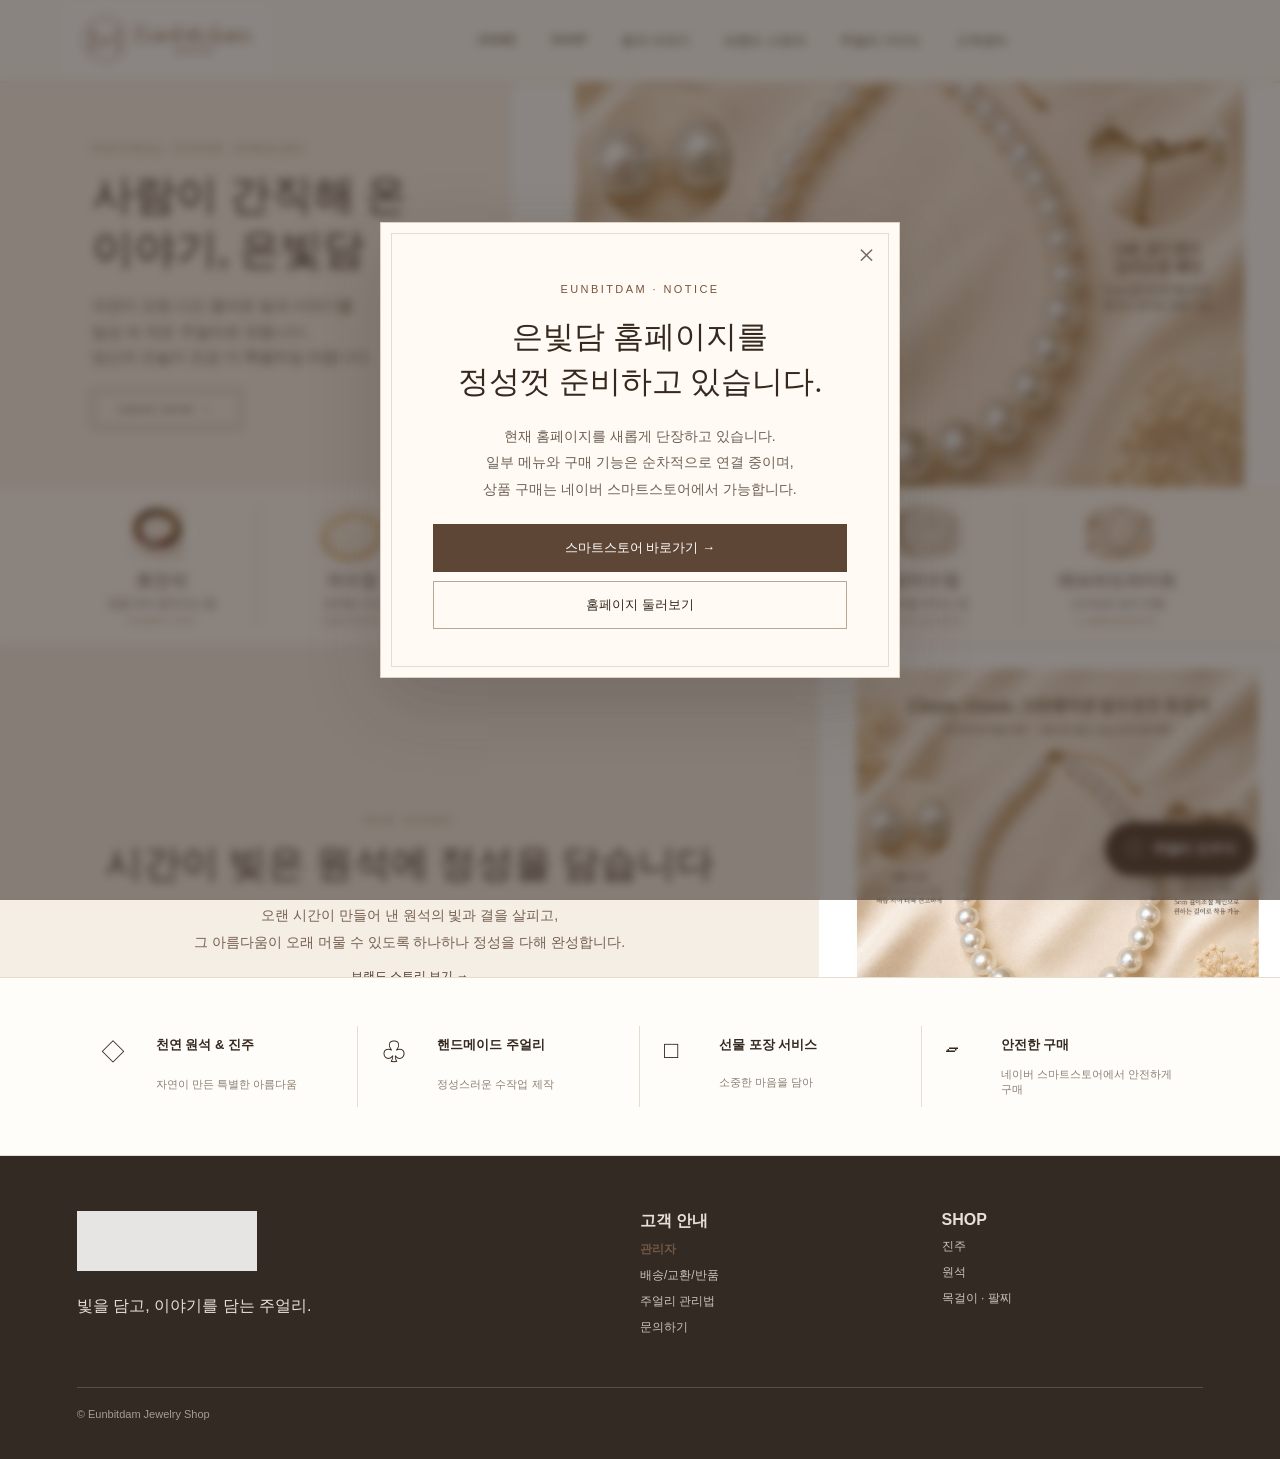
==== index.html @ e82c555e "Fix broken homepage imagery using repository assets" ====
<!doctype html><html lang="ko"><head><meta charset="utf-8"><meta name="viewport" content="width=device-width,initial-scale=1"><title>은빛담 | 천연 원석·진주·실버 핸드메이드 주얼리</title><link rel="stylesheet" href="style.css?v=20261002-6">
<meta name="description" content="은빛담은 천연 원석과 담수진주, 실버와 14K 골드필드로 목걸이와 팔찌를 만드는 핸드메이드 주얼리 브랜드입니다.">
<meta name="robots" content="index, follow, max-image-preview:large">
<link rel="canonical" href="https://eunbitdam.com/">
<meta property="og:type" content="website">
<meta property="og:site_name" content="은빛담">
<meta property="og:locale" content="ko_KR">
<meta property="og:title" content="은빛담 | 천연 원석·진주·실버 핸드메이드 주얼리">
<meta property="og:description" content="은빛담은 천연 원석과 담수진주, 실버와 14K 골드필드로 목걸이와 팔찌를 만드는 핸드메이드 주얼리 브랜드입니다.">
<meta property="og:url" content="https://eunbitdam.com/">
<meta property="og:image" content="https://eunbitdam.com/assets/product1.jpg">
<meta property="og:image:alt" content="은빛담 담수진주 목걸이">
<meta name="twitter:card" content="summary_large_image">
<meta name="twitter:title" content="은빛담 | 천연 원석·진주·실버 핸드메이드 주얼리">
<meta name="twitter:description" content="은빛담은 천연 원석과 담수진주, 실버와 14K 골드필드로 목걸이와 팔찌를 만드는 핸드메이드 주얼리 브랜드입니다.">
<meta name="twitter:image" content="https://eunbitdam.com/assets/product1.jpg">
<script type="application/ld+json">{"@context":"https://schema.org","@graph":[{"@type":"WebPage","@id":"https://eunbitdam.com/#webpage","url":"https://eunbitdam.com/","name":"은빛담 | 천연 원석·진주·실버 핸드메이드 주얼리","description":"은빛담은 천연 원석과 담수진주, 실버와 14K 골드필드로 목걸이와 팔찌를 만드는 핸드메이드 주얼리 브랜드입니다.","inLanguage":"ko-KR","isPartOf":{"@id":"https://eunbitdam.com/#website"}},{"@type":"WebSite","@id":"https://eunbitdam.com/#website","url":"https://eunbitdam.com/","name":"은빛담","alternateName":"Eunbitdam","inLanguage":"ko-KR","publisher":{"@id":"https://eunbitdam.com/#organization"}},{"@type":"Organization","@id":"https://eunbitdam.com/#organization","name":"은빛담","alternateName":"Eunbitdam","url":"https://eunbitdam.com/","logo":"https://eunbitdam.com/assets/logo.png","sameAs":["https://smartstore.naver.com/eunbitdam"]}]}</script>
<meta name="naver-site-verification" content="12e5f24136ce2d1aa89424c798c0cc0cfbd3e5d0" />
<meta name="google-site-verification" content="LAUkvyDgMaph7N55kw4lEiHy2m35ZnZjx6s4ZIrAJm4" />
</head><body><div class="siteNotice" id="siteNotice" role="dialog" aria-modal="true" aria-labelledby="noticeTitle"><div class="noticeCard"><button class="noticeClose" type="button" aria-label="닫기">×</button><small>EUNBITDAM · NOTICE</small><h2 id="noticeTitle">은빛담 홈페이지를<br>정성껏 준비하고 있습니다.</h2><p>현재 홈페이지를 새롭게 단장하고 있습니다.<br>일부 메뉴와 구매 기능은 순차적으로 연결 중이며,<br>상품 구매는 네이버 스마트스토어에서 가능합니다.</p><a class="noticeShop" href="https://smartstore.naver.com/eunbitdam" target="_blank" rel="noopener">스마트스토어 바로가기 →</a><button class="noticeEnter" type="button">홈페이지 둘러보기</button></div></div>
<header class="header"><a class="brand" href="index.html"><img src="assets/logo.png" alt="은빛담 Eunbitdam"></a><button class="menuBtn" aria-label="메뉴">☰</button><nav><a href="index.html">HOME</a><a href="shop.html">SHOP</a><a href="stones.html">원석 이야기</a><a href="story.html">브랜드 스토리</a><a href="guide.html">주얼리 가이드</a><a href="contact.html">고객센터</a></nav></header>
<main id="home">
<section class="approvedHero"><div class="approvedCopy"><small>NATURAL STONE JEWELRY</small><h1>사람이 간직해 온<br>이야기, 은빛담</h1><p>자연이 오랜 시간 품어온 빛과 이야기를<br>일상 속 작은 주얼리로 전합니다.<br>당신의 오늘이 조금 더 특별하길 바랍니다.</p><a href="shop.html">SHOP NOW →</a></div><div class="approvedHeroImage approvedCollage"><img class="heroBase" src="assets/product4.jpg" alt="은빛담 주얼리"><img class="heroStone heroStone1" src="assets/product3.jpg" alt="천연 원석 주얼리"><img class="heroStone heroStone2" src="assets/product5.jpg" alt="원석 목걸이"><img class="heroStone heroStone3" src="assets/product2.jpg" alt="핸드메이드 주얼리"></div></section>
<section class="approvedGemRow">
<a href="stones.html"><img src="assets/product3.jpg"><b>호안석</b><span>빛을 따라 움직이는 돌</span><small>TIGER'S EYE</small></a>
<a href="stones.html"><img src="assets/product2.jpg"><b>자수정</b><span>보랏빛 고요</span><small>AMETHYST</small></a>
<a href="stones.html"><img src="assets/product5.jpg"><b>가넷</b><span>오래된 붉은 불빛</span><small>GARNET</small></a>
<a href="stones.html"><img src="assets/product2.jpg"><b>아쿠아마린</b><span>맑은 바다의 숨결</span><small>AQUAMARINE</small></a>
<a href="stones.html"><img src="assets/product1.jpg"><b>장미수정</b><span>사랑을 부르는 빛</span><small>ROSE QUARTZ</small></a>
<a href="stones.html"><img src="assets/product4.jpg"><b>래브라도라이트</b><span>신비로운 빛의 흐름</span><small>LABRADORITE</small></a>
</section>
<section class="approvedStory"><div class="approvedStoryCopy"><small>OUR STORY</small><h2>시간이 빚은 원석에 정성을 담습니다</h2><p>오랜 시간이 만들어 낸 원석의 빛과 결을 살피고,<br>그 아름다움이 오래 머물 수 있도록 하나하나 정성을 다해 완성합니다.</p><a href="story.html">브랜드 스토리 보기 →</a></div><div class="approvedStoryImage"><img src="assets/product4.jpg" alt="은빛담 진주 주얼리"></div></section>
<section id="guide" class="values"><div>◇<b>천연 원석 & 진주</b><span>자연이 만든 특별한 아름다움</span></div><div>♧<b>핸드메이드 주얼리</b><span>정성스러운 수작업 제작</span></div><div>□<b>선물 포장 서비스</b><span>소중한 마음을 담아</span></div><div>▱<b>안전한 구매</b><span>네이버 스마트스토어에서 안전하게 구매</span></div></section>
</main><footer id="contact"><div><img src="assets/logo.png" alt="은빛담"><p>빛을 담고, 이야기를 담는 주얼리.</p></div><div><b>고객 안내</b><a class="adminEntry" href="login.html">관리자</a><a href="#">배송/교환/반품</a><a href="#">주얼리 관리법</a><a href="#">문의하기</a></div><div><b>SHOP</b><a href="shop.html">진주</a><a href="shop.html">원석</a><a href="shop.html">목걸이 · 팔찌</a></div><p class="copy">© Eunbitdam Jewelry Shop</p></footer><script src="script.js?v=20261002-3"></script><script src="assistant.js"></script></body></html>
---- style.css ----
:root{--ink:#35281f;--brown:#79543d;--cream:#f7f2ea;--line:#e6ddd1;--paper:#fffdfa}*{box-sizing:border-box}html{scroll-behavior:smooth}body{margin:0;color:var(--ink);background:var(--paper);font-family:"Noto Sans KR","Apple SD Gothic Neo",sans-serif}.header{height:82px;display:flex;align-items:center;padding:0 5vw;border-bottom:1px solid var(--line);position:sticky;top:0;background:rgba(255,253,250,.96);backdrop-filter:blur(10px);z-index:20}.brand img{width:205px;display:block}.header nav{margin:auto;display:flex;gap:34px}.header nav a,.tools{font-size:13px;color:#3f372f;text-decoration:none}.header nav a:hover{color:var(--brown)}.tools{white-space:nowrap}.menuBtn{display:none}.hero{min-height:620px;display:grid;grid-template-columns:42% 58%;background:linear-gradient(100deg,#f8f3eb 0%,#f6f0e8 45%,#eee4d8 100%)}.heroCopy{padding:115px 5vw}.hero small,.section small,.story small,.stones small{letter-spacing:.24em;color:var(--brown)}h1,h2{font-family:Georgia,"Noto Serif KR",serif;font-weight:400}h1{font-size:58px;line-height:1.18;margin:22px 0 24px}h2{font-size:38px;margin:10px 0 18px}.hero p,.story p,.stones p{line-height:1.9;color:#62574d}.btn{display:inline-block;margin-top:24px;padding:15px 25px;border:1px solid #8c7665;color:var(--ink);text-decoration:none;font-size:14px}.heroVisual{overflow:hidden;position:relative}.heroVisual img{width:100%;height:100%;object-fit:cover;filter:saturate(.78) sepia(.08)}.heroVisual:after{content:"";position:absolute;inset:0;background:linear-gradient(90deg,rgba(247,242,234,.35),transparent 35%)}.heroVisual span{position:absolute;right:35px;bottom:35px;font:italic 20px Georgia;color:#6e5848}.categories{display:grid;grid-template-columns:repeat(5,1fr);gap:1px;padding:42px 6vw;border-bottom:1px solid var(--line)}.categories a{text-align:center;text-decoration:none;color:var(--ink);padding:20px}.categories b{display:block;font:16px Georgia;letter-spacing:.08em}.categories span{font-size:12px;color:#82766c}.section{padding:90px 5vw}.sectionHead{display:flex;align-items:end;gap:30px;margin-bottom:34px}.sectionHead p{color:#81766b}.products{display:grid;grid-template-columns:repeat(5,1fr);gap:18px}.products article{min-width:0}.products img{width:100%;aspect-ratio:1/1.08;object-fit:cover;background:#f3ede5}.products h3{font-size:14px;font-weight:500;line-height:1.5;margin:14px 0 4px}.products p{font-size:12px;color:#81776e;min-height:36px}.products strong{font:16px Georgia}.products button{display:block;margin-top:12px;border:0;border-bottom:1px solid #806955;background:none;padding:5px 0;color:var(--brown);cursor:pointer}.story{display:grid;grid-template-columns:1.2fr 1fr;background:#f3ece3}.storyImage img{width:100%;height:520px;object-fit:cover;filter:saturate(.7)}.storyText{padding:100px 8vw}.textLink{color:var(--ink)}.stones{display:grid;grid-template-columns:28% 72%;padding:85px 6vw;background:#fbf8f3}.stoneGrid{display:grid;grid-template-columns:repeat(3,1fr);gap:18px;align-content:center}.stoneGrid span{padding:26px 20px;border-top:1px solid #bcae9f;font-family:Georgia,"Noto Serif KR",serif}.stoneGrid em{display:block;font-size:11px;color:#9b8c7f;margin-top:7px}.values{display:grid;grid-template-columns:repeat(4,1fr);padding:48px 6vw;border-top:1px solid var(--line);border-bottom:1px solid var(--line)}.values div{display:grid;grid-template-columns:45px 1fr;gap:3px 10px;padding:10px 24px;border-right:1px solid var(--line);font-size:24px}.values div:last-child{border:0}.values b{font-size:13px}.values span{grid-column:2;font-size:11px;color:#8b7e72}footer{padding:55px 6vw 28px;background:#332a24;color:#e9dfd4;display:grid;grid-template-columns:2fr 1fr 1fr;gap:40px;position:relative}footer img{width:180px;filter:brightness(0) invert(1);opacity:.88}footer div{display:flex;flex-direction:column;gap:9px}footer a{color:#cfc3b8;text-decoration:none;font-size:12px}.copy{grid-column:1/-1;border-top:1px solid #5b4d43;padding-top:20px;font-size:11px;color:#a99c91}
@media(max-width:900px){.header{height:66px;padding:0 18px}.brand img{width:150px}.header nav,.tools{display:none}.menuBtn{display:block;margin-left:auto;border:0;background:none;font-size:22px}.header.open nav{display:flex;position:absolute;top:66px;left:0;right:0;background:#fffdfa;flex-direction:column;padding:25px;gap:18px;border-bottom:1px solid var(--line)}.hero{grid-template-columns:1fr;min-height:auto}.heroCopy{padding:70px 24px 40px}.heroVisual{height:420px}h1{font-size:42px}.categories{grid-template-columns:repeat(2,1fr);padding:22px}.categories a:last-child{grid-column:1/-1}.section{padding:65px 20px}.sectionHead{display:block}.products{grid-template-columns:repeat(2,1fr)}.story{grid-template-columns:1fr}.storyImage img{height:380px}.storyText{padding:60px 24px}.stones{grid-template-columns:1fr;padding:60px 24px}.stoneGrid{grid-template-columns:repeat(2,1fr);margin-top:25px}.values{grid-template-columns:1fr 1fr;padding:28px 20px}.values div{border-right:0;border-bottom:1px solid var(--line)}footer{grid-template-columns:1fr 1fr;padding:45px 24px}footer>div:first-child{grid-column:1/-1}}
@media(max-width:520px){.heroVisual{height:330px}h1{font-size:36px}.products{gap:12px}.products h3{font-size:13px}.products strong{font-size:14px}.values{grid-template-columns:1fr}.stoneGrid{grid-template-columns:1fr 1fr}footer{grid-template-columns:1fr}}

/* Eunbitdam launch notice & storefront polish */
body.noticeOpen{overflow:hidden}.siteNotice{position:fixed;inset:0;z-index:1000;display:flex;align-items:center;justify-content:center;padding:24px;background:rgba(43,34,28,.55);backdrop-filter:blur(5px)}.siteNotice.isHidden{display:none}.noticeCard{position:relative;width:min(520px,100%);padding:56px 52px 48px;text-align:center;background:#fffaf3;border:1px solid #ded1c2;box-shadow:0 24px 70px rgba(52,39,29,.2)}.noticeCard:before{content:"";position:absolute;inset:10px;border:1px solid rgba(121,84,61,.18);pointer-events:none}.noticeCard small{letter-spacing:.22em;color:var(--brown);font-size:11px}.noticeCard h2{font-size:31px;line-height:1.45;margin:18px 0}.noticeCard p{font-size:14px;line-height:1.9;color:#6d6055}.noticeClose{position:absolute;right:18px;top:14px;border:0;background:transparent;font:30px Georgia;color:#796a5e;cursor:pointer}.noticeShop,.noticeEnter{position:relative;display:block;width:100%;margin-top:22px;padding:14px;text-decoration:none;font-size:13px;cursor:pointer}.noticeShop{background:#5e4637;color:#fff;border:1px solid #5e4637}.noticeEnter{margin-top:9px;background:transparent;color:var(--ink);border:1px solid #b9a796}.productLink{display:inline-block;margin-top:12px;border-bottom:1px solid #806955;padding:5px 0;color:var(--brown);text-decoration:none;font-size:13px}.products article{transition:transform .25s ease}.products article:hover{transform:translateY(-3px)}.btn:hover,.productLink:hover{opacity:.65}
@media(max-width:520px){.noticeCard{padding:46px 24px 34px}.noticeCard h2{font-size:25px}.noticeCard p{font-size:13px}.heroCopy{padding-top:55px}.heroVisual span{display:none}}

/* Stone stories */
.stoneStories{padding:95px 6vw;background:#f8f3ec}.stoneIntro{max-width:760px;margin:0 auto 58px;text-align:center}.stoneIntro small,.storyCards small{letter-spacing:.22em;color:var(--brown);font-size:11px}.stoneIntro h2{font-size:44px;line-height:1.35}.stoneIntro p{line-height:1.9;color:#675b50}.stoneNote{font-size:12px;color:#938579!important}.storyCards{display:grid;grid-template-columns:repeat(3,1fr);gap:20px;max-width:1320px;margin:auto}.storyCards article{background:#fffdfa;padding:18px 18px 24px;border:1px solid #e8ddd0}.storyCards h3{font-family:Georgia,"Noto Serif KR",serif;font-size:20px;font-weight:400;line-height:1.5;margin:8px 0}.storyCards p{font-size:13px;line-height:1.85;color:#6d6156;min-height:118px}.storyCards b{font-size:11px;font-weight:500;color:#876b56}.rawStone{height:190px;margin:-18px -18px 18px;position:relative;overflow:hidden;background:#d8c7b6}.rawStone:before,.rawStone:after{content:"";position:absolute;border-radius:43% 57% 52% 48%;transform:rotate(-12deg);box-shadow:inset -20px -16px 32px rgba(38,29,23,.28),inset 16px 12px 28px rgba(255,255,255,.3)}.rawStone:before{width:180px;height:125px;left:50%;top:30px;transform:translateX(-50%) rotate(-12deg)}.rawStone:after{width:88px;height:70px;left:18%;top:78px;opacity:.65}.tiger:before{background:repeating-linear-gradient(110deg,#3a2517 0 13px,#bd7c22 18px 28px,#4b2b16 34px 44px)}.amethyst:before{background:linear-gradient(135deg,#4e315d,#9a6aaa 48%,#d2b4dc)}.garnet:before{background:linear-gradient(135deg,#35191b,#782b30,#b05b55)}.kyanite:before{background:linear-gradient(105deg,#233d5e,#4d7199,#9fb3c7)}.apatite:before{background:linear-gradient(135deg,#2e8290,#76c2c6,#b5d9d3)}.tourmaline:before{background:linear-gradient(120deg,#315947 0 30%,#a76573 55%,#d19aa2)}.rutile:before{background:repeating-linear-gradient(70deg,#d8c99d 0 8px,#9f792a 9px 11px,#eee1bb 13px 24px)}.amber:before{background:radial-gradient(circle at 35% 35%,#f8c64f,#bd681c 65%,#713b19)}.carnelian:before{background:linear-gradient(135deg,#8f2f1e,#d96331,#ef9a58)}.aquamarine:before{background:linear-gradient(135deg,#b7dbe0,#6caeb9,#d9eff0)}.ruby:before{background:linear-gradient(135deg,#651827,#b32443,#dd7180)}.pearl:before{background:radial-gradient(circle at 35% 30%,#fff,#e8dfd2 48%,#c7b8a9)}@media(max-width:900px){.storyCards{grid-template-columns:repeat(2,1fr)}.stoneIntro h2{font-size:36px}}@media(max-width:520px){.stoneStories{padding:65px 20px}.storyCards{grid-template-columns:1fr}.storyCards p{min-height:auto}.stoneIntro h2{font-size:30px}.rawStone{height:175px}}

/* Standalone pages */
.pageHero{padding:92px 6vw 70px;text-align:center;background:#f5eee5;border-bottom:1px solid var(--line)}.pageHero small{letter-spacing:.24em;color:var(--brown)}.pageHero h1{font-size:50px;margin:15px 0}.pageHero p{max-width:720px;margin:auto;line-height:1.8;color:#6d6156}.subMain{padding:70px 6vw;max-width:1440px;margin:auto}.shopGrid{display:grid;grid-template-columns:repeat(4,1fr);gap:28px 18px}.shopCard{border-bottom:1px solid var(--line);padding-bottom:22px}.productPlaceholder{aspect-ratio:1/1;background:linear-gradient(145deg,#f1e8dd,#ddd0c1);display:flex;flex-direction:column;align-items:center;justify-content:center;text-align:center;padding:20px;color:#765d4b}.productPlaceholder span{font:11px Georgia;letter-spacing:.18em;margin-bottom:12px}.productPlaceholder b{font-family:Georgia,"Noto Serif KR",serif;font-weight:400;line-height:1.6}.shopCard h3{font-size:15px;margin:15px 0 5px}.shopCard p{font-size:12px;color:#81776e;min-height:34px}.shopCard strong{display:block;font:17px Georgia}.prosePage{max-width:850px;padding-top:80px;padding-bottom:100px}.prosePage h2{margin-top:35px}.prosePage p,.guideGrid p{line-height:2;color:#675b50}.guideGrid{display:grid;grid-template-columns:1fr 1fr;gap:20px}.guideGrid article{padding:35px;background:#fbf8f3;border:1px solid var(--line)}.guideGrid h2{font-size:26px}.stoneDisclaimer{max-width:900px;margin:0 auto 45px;text-align:center;font-size:12px;line-height:1.8;color:#8d8074}
@media(max-width:900px){.pageHero{padding:65px 24px 50px}.pageHero h1{font-size:38px}.subMain{padding:50px 24px}.shopGrid{grid-template-columns:repeat(2,1fr)}.guideGrid{grid-template-columns:1fr}}
@media(max-width:520px){.pageHero h1{font-size:32px}.shopGrid{gap:22px 12px}.shopCard h3{font-size:13px}}
.productPhoto{aspect-ratio:1/1;overflow:hidden;background:#f3eee7}.productPhoto img{width:100%;height:100%;object-fit:cover;display:block}.visuallyHidden{display:none}
/* Eunbitdam Admin */
.adminBody{margin:0;background:#f5f1eb;color:#302a25}.adminShell{min-height:100vh;display:grid;grid-template-columns:240px 1fr}.adminSide{background:#30271f;color:#eee5db;padding:30px 20px;display:flex;flex-direction:column;gap:7px;position:sticky;top:0;height:100vh;box-sizing:border-box}.adminLogo{display:block;background:#f8f3ec;padding:12px;margin-bottom:4px}.adminLogo img{width:100%;display:block}.adminSide>p{font-size:10px;letter-spacing:.18em;opacity:.55;margin:5px 8px 22px}.adminSide button{border:0;background:transparent;color:#d9cdbf;text-align:left;padding:13px 14px;border-radius:5px;font:14px inherit;cursor:pointer}.adminSide button:hover,.adminSide button.active{background:#554538;color:white}.adminBack{margin-top:auto;color:#cbbbac;text-decoration:none;font-size:13px;padding:12px}.adminMain{padding:55px 6vw;max-width:1150px}.adminPanel{display:none}.adminPanel.active{display:block}.adminPanel>small{letter-spacing:.2em;color:#9b765a}.adminPanel h1{font-size:36px;margin:8px 0 10px}.adminPanel>p{color:#766a60;line-height:1.7}.adminStats{display:grid;grid-template-columns:repeat(3,1fr);gap:15px;margin:35px 0}.adminStats div{background:#fff;padding:25px;border:1px solid #e3d9ce}.adminStats b,.adminStats span{display:block;font-size:12px;color:#83776d}.adminStats strong{display:block;font:36px Georgia;margin:10px 0}.adminNotice{background:#ece2d6;padding:22px 25px;line-height:1.7}.adminForm{max-width:760px;background:white;border:1px solid #e3d9ce;padding:30px;margin-top:30px}.adminForm label{display:block;font-size:13px;margin:0 0 20px}.adminForm input[type=text],.adminForm input[type=url],.adminForm select,.adminForm textarea{display:block;width:100%;box-sizing:border-box;margin-top:8px;border:1px solid #d9cec2;padding:12px;background:#fff;font:14px inherit}.adminForm input[type=file]{display:block;margin-top:10px}.formRow{display:grid;grid-template-columns:1fr 1fr;gap:15px}.checks{display:flex;gap:25px;margin:10px 0 25px}.checks label{margin:0}.imagePreview{height:230px;background:#f3eee7;border:1px dashed #cbbdad;display:flex;align-items:center;justify-content:center;color:#998a7d;margin:-8px 0 25px;overflow:hidden}.heroPreview{height:300px}.imagePreview img{width:100%;height:100%;object-fit:contain}.adminSave{border:0;background:#5b4637;color:white;padding:13px 25px;cursor:pointer}.adminHint{font-size:11px;color:#9a8b80!important}.memberMock{display:grid;grid-template-columns:1fr 2fr 1fr 1fr;background:white;border:1px solid #e3d9ce;margin-top:30px}.memberMock div{padding:15px;border-bottom:1px solid #eee5dc}.memberMock .muted{color:#a89c91}.memberMock div:nth-last-child(-n+4){border-bottom:0}@media(max-width:760px){.adminShell{grid-template-columns:1fr}.adminSide{position:relative;height:auto}.adminMain{padding:35px 20px}.adminStats{grid-template-columns:1fr}.formRow{grid-template-columns:1fr}.memberMock{grid-template-columns:1fr 1fr}}

.adminEntry{font-weight:600!important;color:#6f5746!important}.adminEntry:hover{color:#3f3026!important}

.adminAuthLoading{min-height:100vh;display:grid;place-items:center;color:#6f6257}.adminLogout{border:1px solid #7a6656!important;margin-top:auto!important;color:#eee5db!important}.adminLogout+.adminBack{margin-top:0}.loginBody{min-height:100vh;margin:0;background:#f3eee7;display:grid;place-items:center;padding:24px}.loginCard{width:min(420px,100%);background:#fff;padding:42px;border:1px solid #dfd4c8;box-shadow:0 18px 55px rgba(61,47,37,.08)}.loginCard>a:first-child{display:block;width:180px;margin:0 auto 35px}.loginCard img{width:100%}.loginCard small{display:block;text-align:center;letter-spacing:.2em;color:#9b765a}.loginCard h1{text-align:center;font:32px Georgia,serif;margin:10px 0}.loginCard>p{text-align:center;color:#7d7168;margin-bottom:30px}.loginCard label{display:block;font-size:13px;margin-bottom:18px}.loginCard input{display:block;width:100%;border:1px solid #d7cbc0;padding:13px;margin-top:7px;font:15px inherit}.loginCard button{width:100%;border:0;background:#5b4637;color:#fff;padding:14px;cursor:pointer}.loginCard button:disabled{opacity:.6}.loginMessage{min-height:20px!important;margin:14px 0 0!important;font-size:12px;color:#9a554c!important}.loginHome{display:block;text-align:center;color:#76695e;text-decoration:none;font-size:12px;margin-top:24px}

/* Admin product manager: compact list */
.productManagerHead{display:flex;align-items:center;justify-content:space-between;gap:20px;margin:8px 0 18px}.productManagerHead h2{margin:0}.adminProductList{display:grid;gap:12px;margin:0 0 34px}.adminProductItem{display:grid;grid-template-columns:110px minmax(0,1fr) auto;align-items:center;gap:18px;background:#fff;border:1px solid #dfd1c1;padding:12px}.adminProductItem>img{width:110px;height:110px;object-fit:cover;background:#f4efe8}.adminProductInfo{min-width:0;display:flex;flex-direction:column;gap:6px}.adminProductInfo b{font-size:16px;line-height:1.45}.adminProductInfo small{color:#765d49}.adminProductInfo span{font-size:13px;color:#8a7768;white-space:nowrap;overflow:hidden;text-overflow:ellipsis}.adminProductActions{display:flex;gap:8px}.adminProductActions button,.adminCancel{border:1px solid #674b37;background:#fff;color:#4b3527;padding:9px 14px;cursor:pointer}.adminProductActions .deleteProductBtn{border-color:#a78e7d;color:#795848}.formActions{display:flex;gap:10px;align-items:center}@media(max-width:760px){.adminProductItem{grid-template-columns:80px 1fr}.adminProductItem>img{width:80px;height:80px}.adminProductActions{grid-column:1/-1;justify-content:flex-end}.productManagerHead{align-items:flex-start;flex-direction:column}}


/* Stone story database cards — consistent editorial grid */
#dynamicStoneCards.storyCards{
  display:grid;
  grid-template-columns:repeat(3,minmax(0,1fr));
  gap:24px;
  align-items:start;
}
#dynamicStoneCards .stoneDbCard{
  min-width:0;
  background:#fffdfa;
  border:1px solid #dfd2c3;
  padding:14px 14px 22px;
}
#dynamicStoneCards .stoneDbImage{
  width:100%;
  aspect-ratio:4/3;
  overflow:hidden;
  background:#eee6dc;
  margin-bottom:20px;
}
#dynamicStoneCards .stoneDbImage img{
  width:100%;
  height:100%;
  display:block;
  object-fit:cover;
  object-position:center;
}
#dynamicStoneCards .stoneDbCard small{
  display:block;
  margin:0 4px 8px;
  letter-spacing:.18em;
}
#dynamicStoneCards .stoneDbCard h3{
  margin:0 4px 18px;
}
#dynamicStoneCards .stoneDbCard h4{
  margin:15px 4px 5px;
  font-size:.86rem;
}
#dynamicStoneCards .stoneDbCard p,
#dynamicStoneCards .stoneDbCard b{
  display:block;
  margin-left:4px;
  margin-right:4px;
  line-height:1.75;
  overflow-wrap:anywhere;
}
@media(max-width:900px){
  #dynamicStoneCards.storyCards{grid-template-columns:repeat(2,minmax(0,1fr));}
}
@media(max-width:620px){
  #dynamicStoneCards.storyCards{grid-template-columns:1fr;gap:18px;}
  #dynamicStoneCards .stoneDbCard{padding:10px 10px 20px;}
}


/* Stone story cards v2 — larger, consistent typography */
#dynamicStoneCards.storyCards{grid-template-columns:repeat(3,minmax(0,1fr));gap:24px;max-width:1320px}
#dynamicStoneCards .stoneDbCard{padding:0 0 26px;overflow:hidden}
#dynamicStoneCards .stoneDbImage{aspect-ratio:16/10;margin:0 0 22px}
#dynamicStoneCards .stoneDbCard small{font-family:Georgia,serif;font-size:13px;letter-spacing:.2em;margin:0 24px 8px;color:#93684d}
#dynamicStoneCards .stoneDbCard h3{font-family:Georgia,"Noto Serif KR",serif;font-size:29px;font-weight:400;line-height:1.35;margin:0 24px 22px;color:#35281f}
#dynamicStoneCards .stoneDbCard h4{font-family:"Noto Sans KR","Apple SD Gothic Neo",sans-serif;font-size:15px;font-weight:600;margin:18px 24px 7px;color:#4b382b}
#dynamicStoneCards .stoneDbCard p{font-size:15px;line-height:1.9;margin:0 24px;color:#65584d;min-height:auto}
#dynamicStoneCards .stoneDbCard b{font-size:15px;line-height:1.8;margin:18px 24px 0;color:#76553f;font-weight:500}
@media(max-width:900px){#dynamicStoneCards.storyCards{grid-template-columns:repeat(2,minmax(0,1fr))}}
@media(max-width:620px){#dynamicStoneCards.storyCards{grid-template-columns:1fr}#dynamicStoneCards .stoneDbCard h3{font-size:27px}}


/* Stone story readability v3 */
#dynamicStoneCards.storyCards{grid-template-columns:repeat(2,minmax(0,1fr));max-width:1180px;gap:32px}
#dynamicStoneCards .stoneDbCard small{font-size:14px}
#dynamicStoneCards .stoneDbCard h3{font-size:34px;letter-spacing:-.02em}
#dynamicStoneCards .stoneDbCard h4{font-size:19px;margin-top:24px}
#dynamicStoneCards .stoneDbCard p{font-family:"Noto Serif KR","Apple SD Gothic Neo",serif;font-size:18px;line-height:2}
#dynamicStoneCards .stoneDbCard b{font-family:"Noto Serif KR","Apple SD Gothic Neo",serif;font-size:17px;line-height:1.9}
@media(max-width:900px){#dynamicStoneCards.storyCards{grid-template-columns:1fr;max-width:680px}}

/* Eunbitdam jewelry concierge */
.srOnly{position:absolute;width:1px;height:1px;padding:0;margin:-1px;overflow:hidden;clip:rect(0,0,0,0);white-space:nowrap;border:0}.concierge{position:fixed;right:24px;bottom:24px;z-index:90;font-family:"Noto Sans KR","Apple SD Gothic Neo",sans-serif}.conciergeLauncher{display:flex;align-items:center;gap:9px;border:0;border-radius:999px;padding:14px 20px;background:#513b2d;color:#fff;box-shadow:0 10px 30px rgba(52,39,29,.23);cursor:pointer}.conciergeLauncher span{font-size:19px}.conciergeLauncher b{font-size:13px;letter-spacing:.02em}.conciergePanel{position:absolute;right:0;bottom:64px;width:min(390px,calc(100vw - 32px));height:min(610px,calc(100vh - 110px));background:#fffdfa;border:1px solid #d9cabc;box-shadow:0 20px 60px rgba(52,39,29,.22);overflow:hidden}.conciergePanel[hidden]{display:none}.conciergePanel>header{height:116px;padding:21px 24px;background:#4b382c;color:#fff;display:flex;justify-content:space-between}.conciergePanel header small{font:10px Georgia,serif;letter-spacing:.18em;color:#d8c3b2}.conciergePanel header h2{font:21px Georgia,"Noto Serif KR",serif;margin:6px 0 7px}.conciergePanel header p{font-size:11px;color:#d8cbbf;margin:0}.conciergePanel header i{display:inline-block;width:7px;height:7px;border-radius:50%;background:#a9c69a;margin-right:6px}.conciergeClose{align-self:flex-start;border:0;background:none;color:#fff;font:28px Georgia;line-height:1;cursor:pointer}.conciergeMessages{height:calc(100% - 276px);min-height:150px;padding:20px;overflow-y:auto;background:#faf6f0}.agentMessage,.userMessage{max-width:88%;margin:0 0 12px;padding:12px 14px;border-radius:3px;font-size:13px;line-height:1.65}.agentMessage{background:#fff;border:1px solid #e7dcd0;color:#5d5045}.agentMessage p{margin:0}.userMessage{margin-left:auto;background:#6a503e;color:#fff}.conciergeResults{display:grid;gap:8px;margin-top:11px}.conciergeResults a{display:block;padding:10px;border:1px solid #e0d2c5;background:#fffaf4;color:#4c382b;text-decoration:none}.conciergeResults span,.conciergeResults strong{display:block}.conciergeResults span{font-weight:600}.conciergeResults strong{margin-top:3px;font-size:11px;color:#906c52}.conciergeTextLink{display:inline-block;margin-top:9px;color:#76513b;font-weight:600}.conciergePrompts{height:72px;padding:10px 15px;display:flex;gap:6px;overflow-x:auto;border-top:1px solid #eadfd4;background:#fff}.conciergePrompts button{flex:0 0 auto;border:1px solid #cbb9aa;border-radius:99px;background:#fff;color:#685343;padding:7px 10px;font-size:11px;cursor:pointer}.conciergeForm{height:50px;margin:0 15px;display:grid;grid-template-columns:1fr 42px;border:1px solid #cdbdaf}.conciergeForm input{min-width:0;border:0;padding:0 12px;background:#fff;font:12px inherit;outline:none}.conciergeForm:focus-within{border-color:#765744;box-shadow:0 0 0 2px rgba(118,87,68,.1)}.conciergeForm button{border:0;background:#5b4334;color:#fff;font-size:19px;cursor:pointer}.conciergeNote{height:38px;margin:0;padding:9px 15px;text-align:center;font-size:9px;color:#9a8d82}.concierge button:focus-visible,.concierge a:focus-visible,.concierge input:focus-visible{outline:2px solid #b78d6f;outline-offset:2px}
@media(max-width:520px){.concierge{right:16px;bottom:16px}.conciergePanel{position:fixed;inset:12px;width:auto;height:auto}.conciergeLauncher{padding:13px 16px}.conciergeMessages{height:calc(100% - 276px)}}

/* Homepage refresh 2026-10-02 */
.storyRenewed{background:#f4ede4;align-items:stretch}
.storyRenewed .storyText{order:1;text-align:center;display:flex;flex-direction:column;justify-content:center;align-items:center;padding:72px 7%}
.storyRenewed .storyImage{order:2}
.storyRenewed .storyText h2{font-size:clamp(32px,3vw,52px);line-height:1.45;font-weight:400;margin:12px 0 20px}
.storyRenewed .storyText p{font-size:16px;line-height:2;color:#745f50}
.homeStoneStories .rawStone{overflow:hidden;background:#e7d8c8}
.homeStoneStories .rawStone img{width:100%;height:100%;object-fit:cover;display:block}
@media(max-width:760px){.storyRenewed .storyText,.storyRenewed .storyImage{order:initial}.storyRenewed .storyText{padding:48px 24px}.storyRenewed .storyText h2{font-size:32px}}

/* Approved homepage composition */
.homeHeroNew{min-height:500px;display:grid;grid-template-columns:42% 58%;background:linear-gradient(110deg,#f8f2e9,#efe0cc);overflow:hidden}
.homeHeroCopy{padding:64px 8vw;display:flex;flex-direction:column;justify-content:center;align-items:flex-start}
.homeHeroCopy small,.homeStoryCopy small{font:12px Georgia,serif;letter-spacing:.32em;color:#9a6b49}
.homeHeroCopy h1{font:400 clamp(42px,4.1vw,68px)/1.28 Georgia,"Noto Serif KR",serif;color:#35251c;margin:18px 0 20px}
.homeHeroCopy p{font-size:17px;line-height:1.9;color:#735f50;margin:0 0 28px}
.homeShopBtn{border:1px solid #9d806b;padding:15px 31px;letter-spacing:.22em;text-decoration:none;color:#4e392b;font:12px Georgia,serif}
.homeHeroArt{position:relative;min-height:500px;background:radial-gradient(circle at 65% 60%,#f9f2e8 0 17%,transparent 18%),linear-gradient(145deg,#ead7bf,#f7efe4);overflow:hidden}
.homeHeroArt:after{content:"";position:absolute;right:-5%;bottom:-12%;width:82%;height:42%;background:#e4d0b7;transform:skewY(-4deg);box-shadow:0 -12px 35px rgba(76,53,37,.08)}
.gem{position:absolute;z-index:2;box-shadow:inset -18px -20px 28px rgba(45,25,20,.18),inset 14px 12px 20px rgba(255,255,255,.32),0 18px 30px rgba(70,46,32,.14)}
.g-amethyst{width:230px;height:205px;left:14%;top:18%;background:linear-gradient(135deg,#7d3c98,#c998dc 48%,#5e267e);clip-path:polygon(50% 0,61% 18%,75% 7%,79% 29%,96% 25%,86% 48%,100% 65%,75% 68%,67% 100%,46% 78%,25% 100%,22% 69%,0 61%,15% 42%,8% 19%,35% 25%)}
.g-rose{width:180px;height:145px;left:48%;top:34%;border-radius:35% 45% 40% 48%;background:linear-gradient(145deg,#f5cbd0,#e7a9b2)}
.g-labra{width:150px;height:125px;left:70%;top:29%;border-radius:50%;background:linear-gradient(135deg,#233b3d,#39a7bb 42%,#3e6a9d 58%,#303330)}
.g-clear{width:135px;height:165px;left:32%;top:53%;background:linear-gradient(135deg,rgba(255,255,255,.85),rgba(213,204,191,.62));clip-path:polygon(50% 0,83% 31%,72% 100%,25% 100%,8% 37%)}
.braceletHero{position:absolute;z-index:4;right:8%;bottom:15%;font:28px/1.3 Georgia;color:#8751a0;letter-spacing:-9px;transform:rotate(-7deg);white-space:nowrap}
.homeGemStrip{display:grid;grid-template-columns:repeat(6,1fr);background:#fffaf4;border-bottom:1px solid #eadfd4;padding:25px 6vw}
.homeGemStrip a{text-align:center;text-decoration:none;color:#49362a;border-right:1px solid #e7dbcf;padding:0 12px}.homeGemStrip a:last-child{border:0}
.homeGemStrip b,.homeGemStrip span,.homeGemStrip small{display:block}.homeGemStrip b{font:19px Georgia,"Noto Serif KR",serif;margin:8px 0 4px}.homeGemStrip span{font-size:12px;color:#806e60}.homeGemStrip small{font:10px Georgia;letter-spacing:.17em;color:#a17c61;margin-top:6px}
.gemIcon{display:block;width:76px;height:54px;margin:auto;border-radius:55% 45% 52% 48%;box-shadow:inset -10px -10px 15px rgba(0,0,0,.16),inset 8px 8px 12px rgba(255,255,255,.28)}
.tigerIcon{background:repeating-linear-gradient(105deg,#8c5616 0 11px,#e3a63b 12px 20px,#3f2b1b 21px 29px)}.amethystIcon{background:linear-gradient(135deg,#724b96,#c294d0)}.garnetIcon{background:linear-gradient(135deg,#4c1018,#a72d38)}.aquaIcon{background:linear-gradient(135deg,#9de1e5,#58aebb)}.roseIcon{background:linear-gradient(135deg,#f2c8ce,#e9aeb8)}.labraIcon{background:linear-gradient(135deg,#273b36,#348c88,#496b8f,#372f32)}
.homeStoryNew{display:grid;grid-template-columns:62% 38%;min-height:360px;background:#f4ede4}.homeStoryCopy{padding:58px 6vw;display:flex;flex-direction:column;justify-content:center;align-items:center;text-align:center}
.homeStoryCopy h2{font:400 clamp(34px,3.4vw,55px)/1.4 Georgia,"Noto Serif KR",serif;color:#3b291e;margin:12px 0 18px}.homeStoryCopy p{font-size:16px;line-height:2;color:#755f4f}.homeStoryPhoto{overflow:hidden}.homeStoryPhoto img{width:100%;height:100%;object-fit:cover}
@media(max-width:800px){.homeHeroNew,.homeStoryNew{grid-template-columns:1fr}.homeHeroCopy{padding:48px 24px}.homeHeroArt{min-height:380px}.homeGemStrip{grid-template-columns:repeat(2,1fr);padding:15px}.homeGemStrip a{padding:16px 8px;border-bottom:1px solid #e7dbcf}.homeStoryPhoto{height:320px}}

/* Homepage photography correction */
.homeHeroNew,.homeGemStrip{display:none!important}
.homeHeroPhoto{display:grid;grid-template-columns:42% 58%;min-height:500px;background:#f7f0e7}
.homeHeroPhotoCopy{padding:62px 7vw;display:flex;flex-direction:column;justify-content:center;align-items:flex-start}
.homeHeroPhotoCopy small{font:12px Georgia,serif;letter-spacing:.3em;color:#996845}.homeHeroPhotoCopy h1{font:400 clamp(40px,4vw,66px)/1.3 Georgia,"Noto Serif KR",serif;color:#35251c;margin:18px 0}.homeHeroPhotoCopy p{font-size:16px;line-height:1.95;color:#745f4f}.homeHeroPhotoCopy a{margin-top:20px;border:1px solid #9b806c;padding:14px 28px;text-decoration:none;color:#493529;font:12px Georgia;letter-spacing:.2em}
.homeHeroPhotoImage{overflow:hidden}.homeHeroPhotoImage img{width:100%;height:100%;min-height:500px;object-fit:cover;display:block}
.homeGemPhotoStrip{display:grid;grid-template-columns:repeat(6,1fr);padding:22px 5vw;background:#fffaf5;border-bottom:1px solid #eadfd4}
.homeGemPhotoStrip a{text-align:center;text-decoration:none;color:#4b372b;border-right:1px solid #e7dbcf;padding:0 12px}.homeGemPhotoStrip a:last-child{border:0}.homeGemPhotoStrip img{width:86px;height:62px;object-fit:cover;border-radius:50%;display:block;margin:0 auto 9px}.homeGemPhotoStrip b,.homeGemPhotoStrip small{display:block}.homeGemPhotoStrip b{font:17px Georgia,"Noto Serif KR",serif}.homeGemPhotoStrip small{font:10px Georgia;letter-spacing:.15em;color:#9c765c;margin-top:5px}
@media(max-width:800px){.homeHeroPhoto{grid-template-columns:1fr}.homeHeroPhotoCopy{padding:45px 24px}.homeHeroPhotoImage img{min-height:330px}.homeGemPhotoStrip{grid-template-columns:repeat(2,1fr)}.homeGemPhotoStrip a{padding:15px 8px;border-bottom:1px solid #e7dbcf}}

/* Approved Eunbitdam homepage v5 */
.approvedHero{height:405px;display:grid;grid-template-columns:40% 60%;background:#f8f1e8;border-top:1px solid #eee4d9}
.approvedCopy{padding:45px 7.2vw;display:flex;flex-direction:column;justify-content:center;align-items:flex-start}
.approvedCopy small,.approvedStoryCopy small{font:11px Georgia,serif;letter-spacing:.32em;color:#9b6b49}
.approvedCopy h1{font:400 clamp(38px,3.3vw,55px)/1.28 Georgia,"Noto Serif KR",serif;color:#39281e;margin:14px 0 17px}.approvedCopy p{font-size:15px;line-height:1.72;color:#715d4e;margin:0}.approvedCopy a{margin-top:20px;padding:12px 26px;border:1px solid #9c826e;text-decoration:none;color:#4a382b;font:11px Georgia;letter-spacing:.22em}
.approvedHeroImage{overflow:hidden;background:#eadac7}.approvedHeroImage img{width:100%;height:100%;display:block;object-fit:cover;object-position:center}
.approvedGemRow{display:grid;grid-template-columns:repeat(6,1fr);padding:18px 5.2vw 20px;background:#fffaf5;border-bottom:1px solid #eadfd5}
.approvedGemRow a{text-align:center;text-decoration:none;color:#49372c;border-right:1px solid #e8ddd2;padding:0 14px}.approvedGemRow a:last-child{border:0}.approvedGemRow img{width:78px;height:56px;display:block;margin:0 auto 8px;object-fit:cover;border-radius:50%}.approvedGemRow b,.approvedGemRow span,.approvedGemRow small{display:block}.approvedGemRow b{font:17px Georgia,"Noto Serif KR",serif}.approvedGemRow span{font-size:11px;color:#79685b;margin-top:4px}.approvedGemRow small{font:9px Georgia;letter-spacing:.16em;color:#9c765b;margin-top:5px}
.approvedStory{height:330px;display:grid;grid-template-columns:64% 36%;background:#f5eee5;overflow:hidden}.approvedStoryCopy{position:relative;padding:42px 5vw;display:flex;flex-direction:column;align-items:center;justify-content:center;text-align:center}.approvedStoryCopy:before{content:"";position:absolute;left:0;bottom:0;width:130px;height:150px;background:radial-gradient(ellipse at 15% 100%,transparent 0 56%,#b6a18e 57% 58%,transparent 59%);opacity:.45}.approvedStoryCopy h2{font:400 clamp(33px,3vw,49px)/1.35 Georgia,"Noto Serif KR",serif;color:#3a291f;margin:12px 0 13px}.approvedStoryCopy p{font-size:14px;line-height:1.9;color:#765f50;margin:0}.approvedStoryCopy a{margin-top:12px;color:#4d392d;font-size:12px}.approvedStoryImage img{width:100%;height:100%;object-fit:cover;display:block}
@media(max-width:800px){.approvedHero{height:auto;grid-template-columns:1fr}.approvedCopy{padding:44px 24px}.approvedHeroImage{height:330px}.approvedGemRow{grid-template-columns:repeat(2,1fr);padding:12px}.approvedGemRow a{padding:14px 8px;border-bottom:1px solid #e8ddd2}.approvedStory{height:auto;grid-template-columns:1fr}.approvedStoryCopy{padding:48px 22px}.approvedStoryImage{height:300px}}
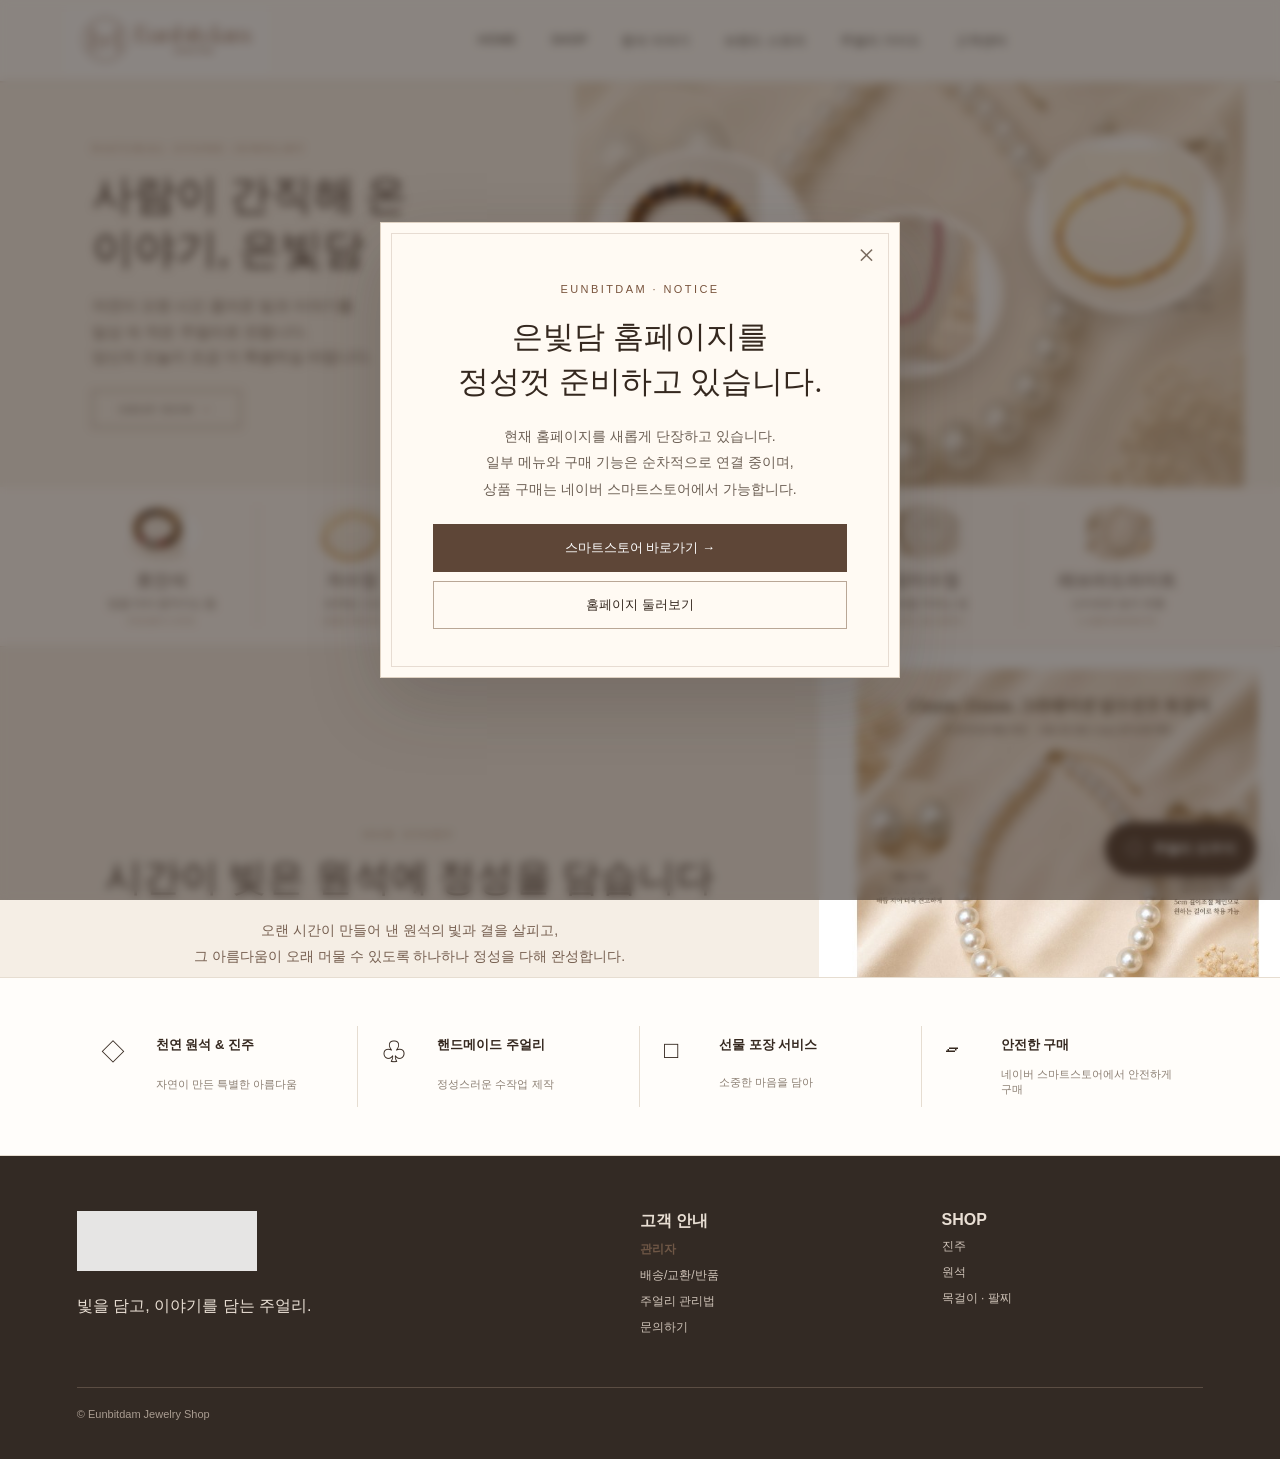
==== commit 41f104a3: "Remove brand story CTA from homepage" ====
--- a/index.html
+++ b/index.html
@@ -1,4 +1,4 @@
-<!doctype html><html lang="ko"><head><meta charset="utf-8"><meta name="viewport" content="width=device-width,initial-scale=1"><title>은빛담 | 천연 원석·진주·실버 핸드메이드 주얼리</title><link rel="stylesheet" href="style.css?v=20261002-6">
+<!doctype html><html lang="ko"><head><meta charset="utf-8"><meta name="viewport" content="width=device-width,initial-scale=1"><title>은빛담 | 천연 원석·진주·실버 핸드메이드 주얼리</title><link rel="stylesheet" href="style.css?v=20261002-7">
 <meta name="description" content="은빛담은 천연 원석과 담수진주, 실버와 14K 골드필드로 목걸이와 팔찌를 만드는 핸드메이드 주얼리 브랜드입니다.">
 <meta name="robots" content="index, follow, max-image-preview:large">
 <link rel="canonical" href="https://eunbitdam.com/">
@@ -29,6 +29,6 @@
 <a href="stones.html"><img src="assets/product1.jpg"><b>장미수정</b><span>사랑을 부르는 빛</span><small>ROSE QUARTZ</small></a>
 <a href="stones.html"><img src="assets/product4.jpg"><b>래브라도라이트</b><span>신비로운 빛의 흐름</span><small>LABRADORITE</small></a>
 </section>
-<section class="approvedStory"><div class="approvedStoryCopy"><small>OUR STORY</small><h2>시간이 빚은 원석에 정성을 담습니다</h2><p>오랜 시간이 만들어 낸 원석의 빛과 결을 살피고,<br>그 아름다움이 오래 머물 수 있도록 하나하나 정성을 다해 완성합니다.</p><a href="story.html">브랜드 스토리 보기 →</a></div><div class="approvedStoryImage"><img src="assets/product4.jpg" alt="은빛담 진주 주얼리"></div></section>
+<section class="approvedStory"><div class="approvedStoryCopy"><small>OUR STORY</small><h2>시간이 빚은 원석에 정성을 담습니다</h2><p>오랜 시간이 만들어 낸 원석의 빛과 결을 살피고,<br>그 아름다움이 오래 머물 수 있도록 하나하나 정성을 다해 완성합니다.</p></div><div class="approvedStoryImage"><img src="assets/product4.jpg" alt="은빛담 진주 주얼리"></div></section>
 <section id="guide" class="values"><div>◇<b>천연 원석 & 진주</b><span>자연이 만든 특별한 아름다움</span></div><div>♧<b>핸드메이드 주얼리</b><span>정성스러운 수작업 제작</span></div><div>□<b>선물 포장 서비스</b><span>소중한 마음을 담아</span></div><div>▱<b>안전한 구매</b><span>네이버 스마트스토어에서 안전하게 구매</span></div></section>
 </main><footer id="contact"><div><img src="assets/logo.png" alt="은빛담"><p>빛을 담고, 이야기를 담는 주얼리.</p></div><div><b>고객 안내</b><a class="adminEntry" href="login.html">관리자</a><a href="#">배송/교환/반품</a><a href="#">주얼리 관리법</a><a href="#">문의하기</a></div><div><b>SHOP</b><a href="shop.html">진주</a><a href="shop.html">원석</a><a href="shop.html">목걸이 · 팔찌</a></div><p class="copy">© Eunbitdam Jewelry Shop</p></footer><script src="script.js?v=20261002-3"></script><script src="assistant.js"></script></body></html>
--- a/style.css
+++ b/style.css
@@ -161,3 +161,6 @@
 .approvedGemRow a{text-align:center;text-decoration:none;color:#49372c;border-right:1px solid #e8ddd2;padding:0 14px}.approvedGemRow a:last-child{border:0}.approvedGemRow img{width:78px;height:56px;display:block;margin:0 auto 8px;object-fit:cover;border-radius:50%}.approvedGemRow b,.approvedGemRow span,.approvedGemRow small{display:block}.approvedGemRow b{font:17px Georgia,"Noto Serif KR",serif}.approvedGemRow span{font-size:11px;color:#79685b;margin-top:4px}.approvedGemRow small{font:9px Georgia;letter-spacing:.16em;color:#9c765b;margin-top:5px}
 .approvedStory{height:330px;display:grid;grid-template-columns:64% 36%;background:#f5eee5;overflow:hidden}.approvedStoryCopy{position:relative;padding:42px 5vw;display:flex;flex-direction:column;align-items:center;justify-content:center;text-align:center}.approvedStoryCopy:before{content:"";position:absolute;left:0;bottom:0;width:130px;height:150px;background:radial-gradient(ellipse at 15% 100%,transparent 0 56%,#b6a18e 57% 58%,transparent 59%);opacity:.45}.approvedStoryCopy h2{font:400 clamp(33px,3vw,49px)/1.35 Georgia,"Noto Serif KR",serif;color:#3a291f;margin:12px 0 13px}.approvedStoryCopy p{font-size:14px;line-height:1.9;color:#765f50;margin:0}.approvedStoryCopy a{margin-top:12px;color:#4d392d;font-size:12px}.approvedStoryImage img{width:100%;height:100%;object-fit:cover;display:block}
 @media(max-width:800px){.approvedHero{height:auto;grid-template-columns:1fr}.approvedCopy{padding:44px 24px}.approvedHeroImage{height:330px}.approvedGemRow{grid-template-columns:repeat(2,1fr);padding:12px}.approvedGemRow a{padding:14px 8px;border-bottom:1px solid #e8ddd2}.approvedStory{height:auto;grid-template-columns:1fr}.approvedStoryCopy{padding:48px 22px}.approvedStoryImage{height:300px}}
+
+/* v6: reliable photo collage, no external/broken image dependencies */
+.approvedCollage{position:relative;background:#ead9c4;isolation:isolate}.approvedCollage .heroBase{position:absolute;inset:0;width:100%;height:100%;object-fit:cover;filter:sepia(.08) saturate(.85);opacity:.78}.approvedCollage:after{content:"";position:absolute;inset:0;background:linear-gradient(90deg,rgba(247,238,226,.65),rgba(247,238,226,.08) 42%,rgba(239,220,196,.12));z-index:1}.approvedCollage .heroStone{position:absolute!important;z-index:2!important;width:29%!important;height:48%!important;min-height:0!important;object-fit:cover!important;border-radius:50%!important;border:8px solid rgba(255,250,244,.88);box-shadow:0 16px 30px rgba(67,44,28,.18)}.approvedCollage .heroStone1{left:10%;top:16%}.approvedCollage .heroStone2{left:39%;top:31%;width:25%!important;height:42%!important}.approvedCollage .heroStone3{right:7%;top:12%;width:26%!important;height:45%!important}.approvedGemRow img{background:#efe3d4}
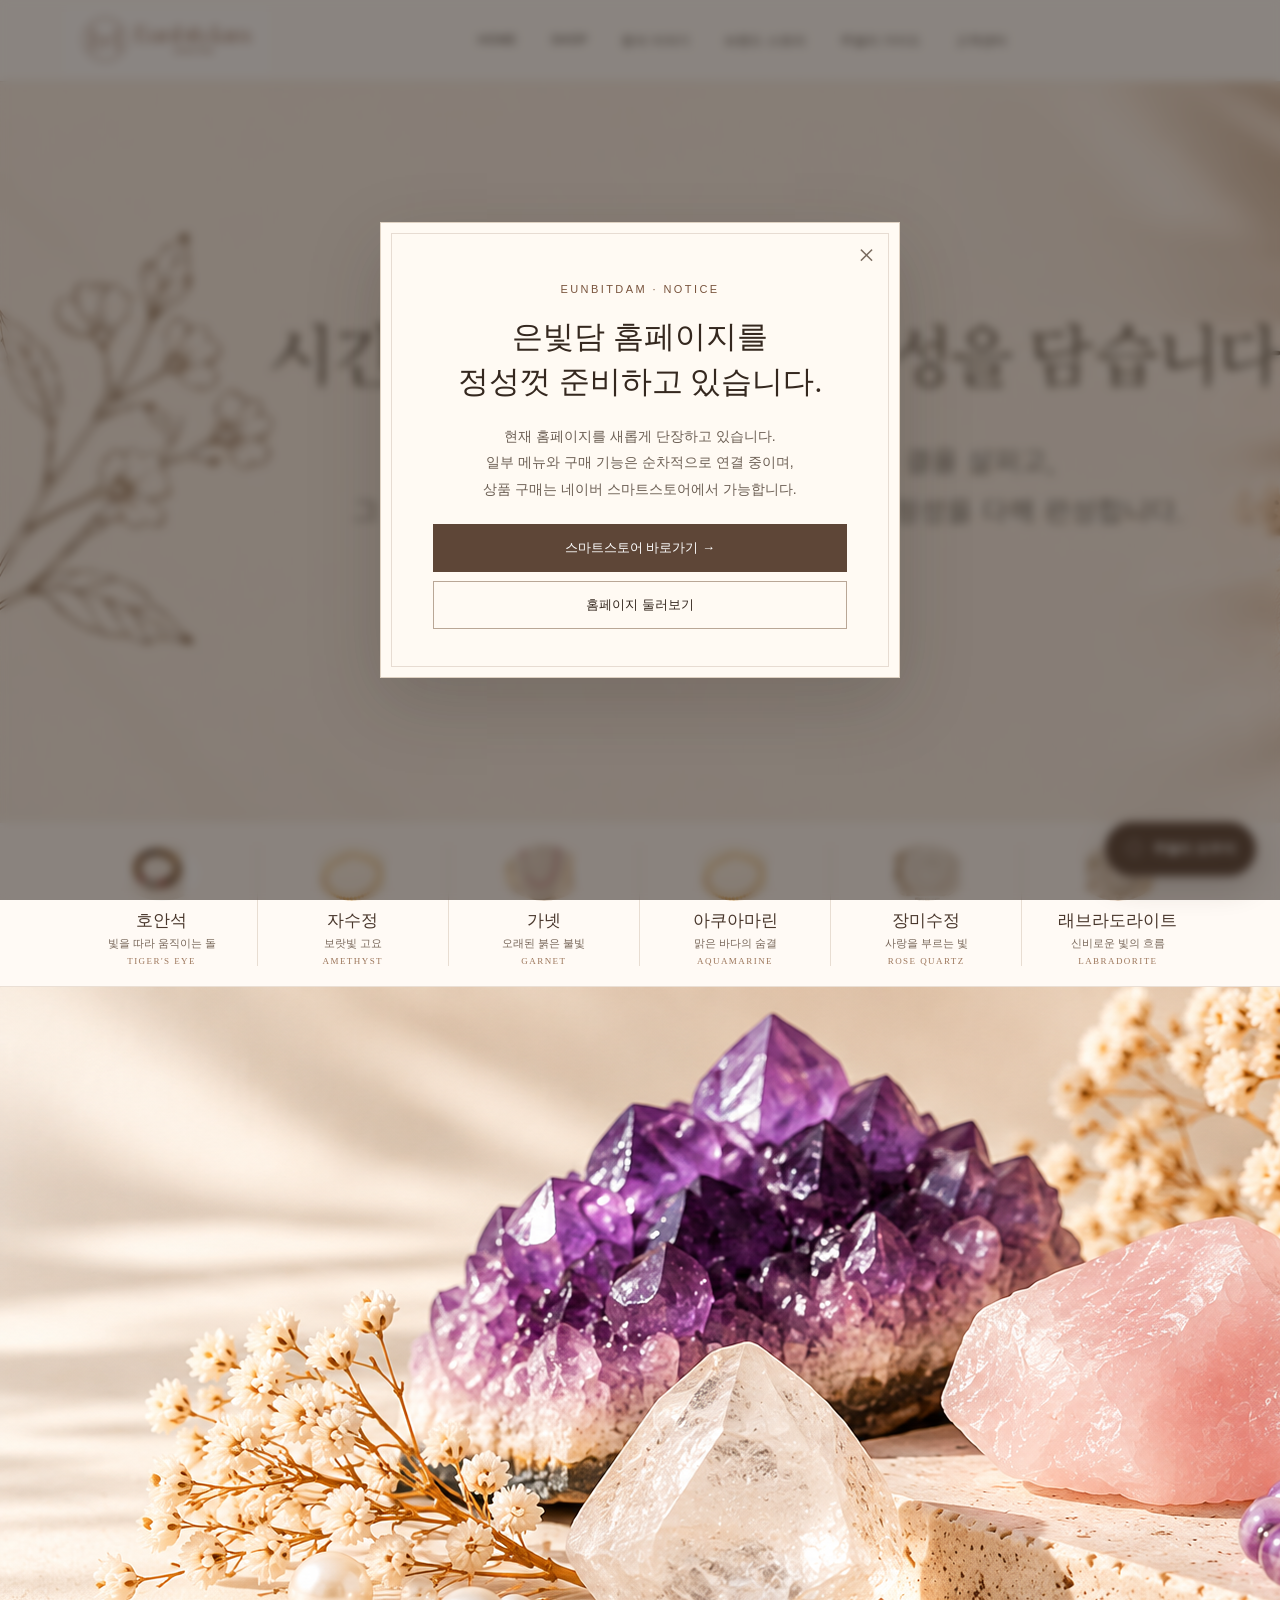
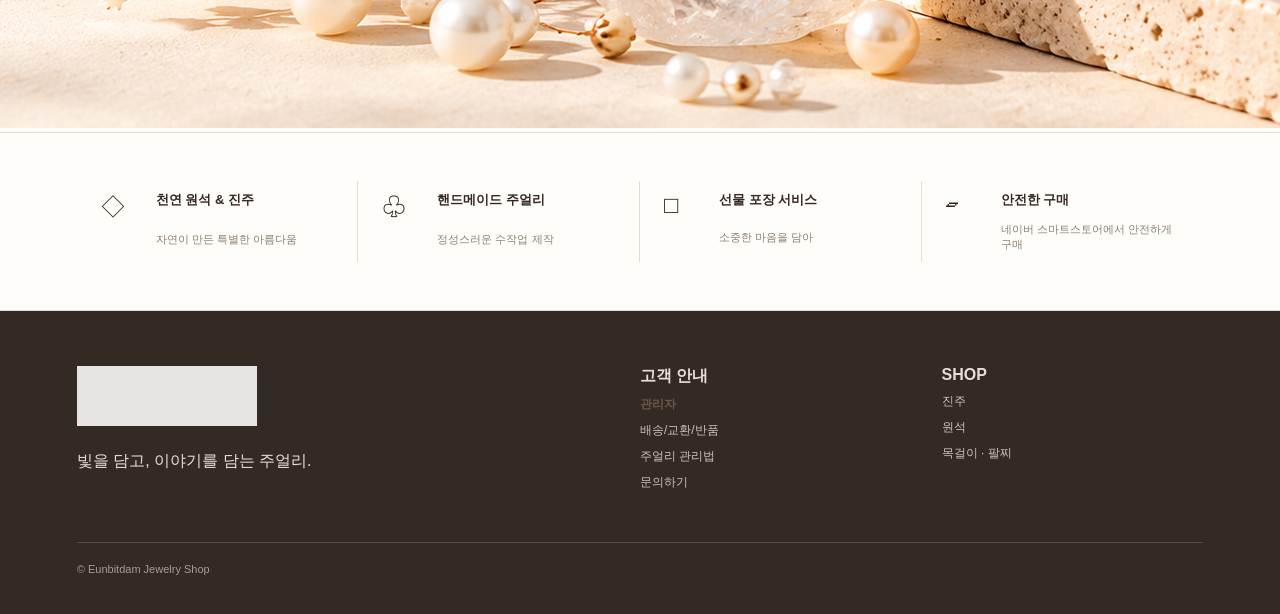
==== commit ef5048e4: "Apply uploaded approved homepage banners" ====
--- a/index.html
+++ b/index.html
@@ -1,4 +1,4 @@
-<!doctype html><html lang="ko"><head><meta charset="utf-8"><meta name="viewport" content="width=device-width,initial-scale=1"><title>은빛담 | 천연 원석·진주·실버 핸드메이드 주얼리</title><link rel="stylesheet" href="style.css?v=20261002-7">
+<!doctype html><html lang="ko"><head><meta charset="utf-8"><meta name="viewport" content="width=device-width,initial-scale=1"><title>은빛담 | 천연 원석·진주·실버 핸드메이드 주얼리</title><link rel="stylesheet" href="style.css?v=20261002-8">
 <meta name="description" content="은빛담은 천연 원석과 담수진주, 실버와 14K 골드필드로 목걸이와 팔찌를 만드는 핸드메이드 주얼리 브랜드입니다.">
 <meta name="robots" content="index, follow, max-image-preview:large">
 <link rel="canonical" href="https://eunbitdam.com/">
@@ -20,7 +20,7 @@
 </head><body><div class="siteNotice" id="siteNotice" role="dialog" aria-modal="true" aria-labelledby="noticeTitle"><div class="noticeCard"><button class="noticeClose" type="button" aria-label="닫기">×</button><small>EUNBITDAM · NOTICE</small><h2 id="noticeTitle">은빛담 홈페이지를<br>정성껏 준비하고 있습니다.</h2><p>현재 홈페이지를 새롭게 단장하고 있습니다.<br>일부 메뉴와 구매 기능은 순차적으로 연결 중이며,<br>상품 구매는 네이버 스마트스토어에서 가능합니다.</p><a class="noticeShop" href="https://smartstore.naver.com/eunbitdam" target="_blank" rel="noopener">스마트스토어 바로가기 →</a><button class="noticeEnter" type="button">홈페이지 둘러보기</button></div></div>
 <header class="header"><a class="brand" href="index.html"><img src="assets/logo.png" alt="은빛담 Eunbitdam"></a><button class="menuBtn" aria-label="메뉴">☰</button><nav><a href="index.html">HOME</a><a href="shop.html">SHOP</a><a href="stones.html">원석 이야기</a><a href="story.html">브랜드 스토리</a><a href="guide.html">주얼리 가이드</a><a href="contact.html">고객센터</a></nav></header>
 <main id="home">
-<section class="approvedHero"><div class="approvedCopy"><small>NATURAL STONE JEWELRY</small><h1>사람이 간직해 온<br>이야기, 은빛담</h1><p>자연이 오랜 시간 품어온 빛과 이야기를<br>일상 속 작은 주얼리로 전합니다.<br>당신의 오늘이 조금 더 특별하길 바랍니다.</p><a href="shop.html">SHOP NOW →</a></div><div class="approvedHeroImage approvedCollage"><img class="heroBase" src="assets/product4.jpg" alt="은빛담 주얼리"><img class="heroStone heroStone1" src="assets/product3.jpg" alt="천연 원석 주얼리"><img class="heroStone heroStone2" src="assets/product5.jpg" alt="원석 목걸이"><img class="heroStone heroStone3" src="assets/product2.jpg" alt="핸드메이드 주얼리"></div></section>
+<section class="approvedHeroBanner"><img src="assets/ChatGPT%20%EC%9D%B4%EB%AF%B8%EC%A7%80%202026%EB%85%84%2010%EC%9B%94%202%EC%9D%BC%20%EC%98%A4%ED%9B%84%2012_59_11.png" alt="사람이 간직해 온 이야기, 은빛담"></section>
 <section class="approvedGemRow">
 <a href="stones.html"><img src="assets/product3.jpg"><b>호안석</b><span>빛을 따라 움직이는 돌</span><small>TIGER'S EYE</small></a>
 <a href="stones.html"><img src="assets/product2.jpg"><b>자수정</b><span>보랏빛 고요</span><small>AMETHYST</small></a>
@@ -29,6 +29,6 @@
 <a href="stones.html"><img src="assets/product1.jpg"><b>장미수정</b><span>사랑을 부르는 빛</span><small>ROSE QUARTZ</small></a>
 <a href="stones.html"><img src="assets/product4.jpg"><b>래브라도라이트</b><span>신비로운 빛의 흐름</span><small>LABRADORITE</small></a>
 </section>
-<section class="approvedStory"><div class="approvedStoryCopy"><small>OUR STORY</small><h2>시간이 빚은 원석에 정성을 담습니다</h2><p>오랜 시간이 만들어 낸 원석의 빛과 결을 살피고,<br>그 아름다움이 오래 머물 수 있도록 하나하나 정성을 다해 완성합니다.</p></div><div class="approvedStoryImage"><img src="assets/product4.jpg" alt="은빛담 진주 주얼리"></div></section>
+<section class="approvedStoryBanner"><img src="assets/ChatGPT%20%EC%9D%B4%EB%AF%B8%EC%A7%80%202026%EB%85%84%2010%EC%9B%94%202%EC%9D%BC%20%EC%98%A4%ED%9B%84%2012_59_28.png" alt="시간이 빚은 원석에 정성을 담습니다"></section>
 <section id="guide" class="values"><div>◇<b>천연 원석 & 진주</b><span>자연이 만든 특별한 아름다움</span></div><div>♧<b>핸드메이드 주얼리</b><span>정성스러운 수작업 제작</span></div><div>□<b>선물 포장 서비스</b><span>소중한 마음을 담아</span></div><div>▱<b>안전한 구매</b><span>네이버 스마트스토어에서 안전하게 구매</span></div></section>
 </main><footer id="contact"><div><img src="assets/logo.png" alt="은빛담"><p>빛을 담고, 이야기를 담는 주얼리.</p></div><div><b>고객 안내</b><a class="adminEntry" href="login.html">관리자</a><a href="#">배송/교환/반품</a><a href="#">주얼리 관리법</a><a href="#">문의하기</a></div><div><b>SHOP</b><a href="shop.html">진주</a><a href="shop.html">원석</a><a href="shop.html">목걸이 · 팔찌</a></div><p class="copy">© Eunbitdam Jewelry Shop</p></footer><script src="script.js?v=20261002-3"></script><script src="assistant.js"></script></body></html>
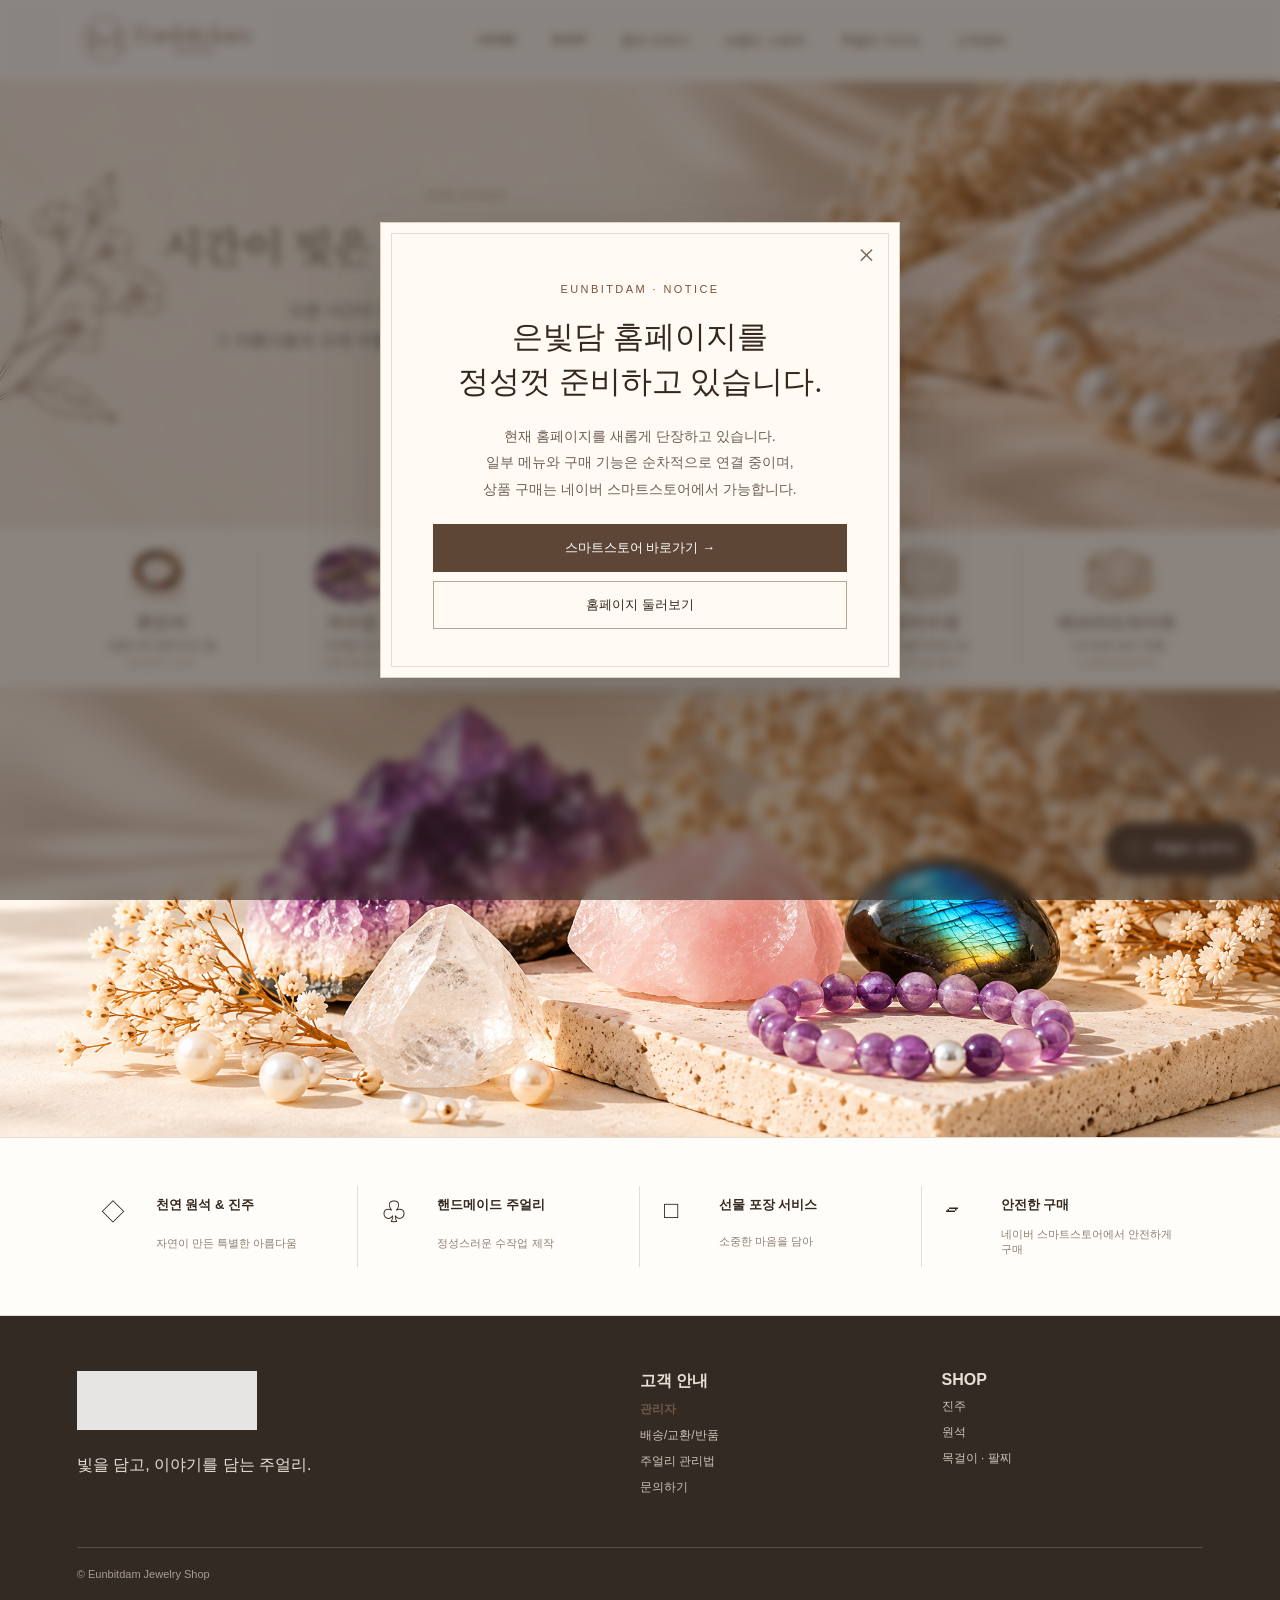
==== commit e37478bc: "Use Stone Stories images in homepage gemstone row" ====
--- a/index.html
+++ b/index.html
@@ -1,4 +1,4 @@
-<!doctype html><html lang="ko"><head><meta charset="utf-8"><meta name="viewport" content="width=device-width,initial-scale=1"><title>은빛담 | 천연 원석·진주·실버 핸드메이드 주얼리</title><link rel="stylesheet" href="style.css?v=20261002-8">
+<!doctype html><html lang="ko"><head><meta charset="utf-8"><meta name="viewport" content="width=device-width,initial-scale=1"><title>은빛담 | 천연 원석·진주·실버 핸드메이드 주얼리</title><link rel="stylesheet" href="style.css?v=20261002-10">
 <meta name="description" content="은빛담은 천연 원석과 담수진주, 실버와 14K 골드필드로 목걸이와 팔찌를 만드는 핸드메이드 주얼리 브랜드입니다.">
 <meta name="robots" content="index, follow, max-image-preview:large">
 <link rel="canonical" href="https://eunbitdam.com/">
@@ -21,14 +21,26 @@
 <header class="header"><a class="brand" href="index.html"><img src="assets/logo.png" alt="은빛담 Eunbitdam"></a><button class="menuBtn" aria-label="메뉴">☰</button><nav><a href="index.html">HOME</a><a href="shop.html">SHOP</a><a href="stones.html">원석 이야기</a><a href="story.html">브랜드 스토리</a><a href="guide.html">주얼리 가이드</a><a href="contact.html">고객센터</a></nav></header>
 <main id="home">
 <section class="approvedHeroBanner"><img src="assets/ChatGPT%20%EC%9D%B4%EB%AF%B8%EC%A7%80%202026%EB%85%84%2010%EC%9B%94%202%EC%9D%BC%20%EC%98%A4%ED%9B%84%2012_59_11.png" alt="사람이 간직해 온 이야기, 은빛담"></section>
-<section class="approvedGemRow">
-<a href="stones.html"><img src="assets/product3.jpg"><b>호안석</b><span>빛을 따라 움직이는 돌</span><small>TIGER'S EYE</small></a>
-<a href="stones.html"><img src="assets/product2.jpg"><b>자수정</b><span>보랏빛 고요</span><small>AMETHYST</small></a>
-<a href="stones.html"><img src="assets/product5.jpg"><b>가넷</b><span>오래된 붉은 불빛</span><small>GARNET</small></a>
-<a href="stones.html"><img src="assets/product2.jpg"><b>아쿠아마린</b><span>맑은 바다의 숨결</span><small>AQUAMARINE</small></a>
-<a href="stones.html"><img src="assets/product1.jpg"><b>장미수정</b><span>사랑을 부르는 빛</span><small>ROSE QUARTZ</small></a>
-<a href="stones.html"><img src="assets/product4.jpg"><b>래브라도라이트</b><span>신비로운 빛의 흐름</span><small>LABRADORITE</small></a>
+<section class="approvedGemRow" id="homeGemRow">
+<a href="stones.html" data-stone="호안석"><img src="assets/product3.jpg" alt="호안석"><b>호안석</b><span>빛을 따라 움직이는 돌</span><small>TIGER'S EYE</small></a>
+<a href="stones.html" data-stone="자수정"><img src="assets/%EC%9E%90%EC%88%98%EC%A0%95.png" alt="자수정"><b>자수정</b><span>보랏빛 고요</span><small>AMETHYST</small></a>
+<a href="stones.html" data-stone="가넷"><img src="assets/product5.jpg" alt="가넷"><b>가넷</b><span>오래된 붉은 불빛</span><small>GARNET</small></a>
+<a href="stones.html" data-stone="아쿠아마린"><img src="assets/product2.jpg" alt="아쿠아마린"><b>아쿠아마린</b><span>맑은 바다의 숨결</span><small>AQUAMARINE</small></a>
+<a href="stones.html" data-stone="장미수정"><img src="assets/product1.jpg" alt="장미수정"><b>장미수정</b><span>사랑을 부르는 빛</span><small>ROSE QUARTZ</small></a>
+<a href="stones.html" data-stone="레브라도라이트"><img src="assets/product4.jpg" alt="레브라도라이트"><b>레브라도라이트</b><span>신비로운 빛의 흐름</span><small>LABRADORITE</small></a>
 </section>
 <section class="approvedStoryBanner"><img src="assets/ChatGPT%20%EC%9D%B4%EB%AF%B8%EC%A7%80%202026%EB%85%84%2010%EC%9B%94%202%EC%9D%BC%20%EC%98%A4%ED%9B%84%2012_59_28.png" alt="시간이 빚은 원석에 정성을 담습니다"></section>
 <section id="guide" class="values"><div>◇<b>천연 원석 & 진주</b><span>자연이 만든 특별한 아름다움</span></div><div>♧<b>핸드메이드 주얼리</b><span>정성스러운 수작업 제작</span></div><div>□<b>선물 포장 서비스</b><span>소중한 마음을 담아</span></div><div>▱<b>안전한 구매</b><span>네이버 스마트스토어에서 안전하게 구매</span></div></section>
-</main><footer id="contact"><div><img src="assets/logo.png" alt="은빛담"><p>빛을 담고, 이야기를 담는 주얼리.</p></div><div><b>고객 안내</b><a class="adminEntry" href="login.html">관리자</a><a href="#">배송/교환/반품</a><a href="#">주얼리 관리법</a><a href="#">문의하기</a></div><div><b>SHOP</b><a href="shop.html">진주</a><a href="shop.html">원석</a><a href="shop.html">목걸이 · 팔찌</a></div><p class="copy">© Eunbitdam Jewelry Shop</p></footer><script src="script.js?v=20261002-3"></script><script src="assistant.js"></script></body></html>
+</main><footer id="contact"><div><img src="assets/logo.png" alt="은빛담"><p>빛을 담고, 이야기를 담는 주얼리.</p></div><div><b>고객 안내</b><a class="adminEntry" href="login.html">관리자</a><a href="#">배송/교환/반품</a><a href="#">주얼리 관리법</a><a href="#">문의하기</a></div><div><b>SHOP</b><a href="shop.html">진주</a><a href="shop.html">원석</a><a href="shop.html">목걸이 · 팔찌</a></div><p class="copy">© Eunbitdam Jewelry Shop</p></footer><script src="script.js?v=20261002-3"></script><script src="assistant.js"></script><script>
+(async()=>{try{
+ const U='https://jkyavwcdzkityyqsazel.supabase.co';
+ const K='sb_publishable_dNe8kUYYQfh6m6umLmCgtQ_vrb1YfZK';
+ const r=await fetch(U+'/rest/v1/stones?select=name,image_url&order=id.asc',{headers:{apikey:K,Authorization:'Bearer '+K},cache:'no-store'});
+ if(!r.ok)return; const rows=await r.json();
+ document.querySelectorAll('#homeGemRow [data-stone]').forEach(a=>{
+  const wanted=a.dataset.stone.replace(/\s/g,'');
+  const s=rows.find(x=>String(x.name||'').split('·')[0].trim().replace(/\s/g,'')===wanted);
+  if(s&&s.image_url){const img=a.querySelector('img');img.src=s.image_url;img.alt=wanted+' 원석 이미지';}
+ });
+}catch(e){console.warn('home stone images',e)}})();
+</script></body></html>
--- a/style.css
+++ b/style.css
@@ -164,3 +164,9 @@
 
 /* v6: reliable photo collage, no external/broken image dependencies */
 .approvedCollage{position:relative;background:#ead9c4;isolation:isolate}.approvedCollage .heroBase{position:absolute;inset:0;width:100%;height:100%;object-fit:cover;filter:sepia(.08) saturate(.85);opacity:.78}.approvedCollage:after{content:"";position:absolute;inset:0;background:linear-gradient(90deg,rgba(247,238,226,.65),rgba(247,238,226,.08) 42%,rgba(239,220,196,.12));z-index:1}.approvedCollage .heroStone{position:absolute!important;z-index:2!important;width:29%!important;height:48%!important;min-height:0!important;object-fit:cover!important;border-radius:50%!important;border:8px solid rgba(255,250,244,.88);box-shadow:0 16px 30px rgba(67,44,28,.18)}.approvedCollage .heroStone1{left:10%;top:16%}.approvedCollage .heroStone2{left:39%;top:31%;width:25%!important;height:42%!important}.approvedCollage .heroStone3{right:7%;top:12%;width:26%!important;height:45%!important}.approvedGemRow img{background:#efe3d4}
+
+/* Approved uploaded banners v8 */
+.approvedHeroBanner,.approvedStoryBanner{width:100%;overflow:hidden;background:#f7f0e7}
+.approvedHeroBanner img,.approvedStoryBanner img{display:block;width:100%;height:auto;margin:0}
+.approvedStoryBanner{border-top:1px solid #eadfd4}
+@media(max-width:800px){.approvedHeroBanner img,.approvedStoryBanner img{width:150%;max-width:none;transform:translateX(-16.67%)}}
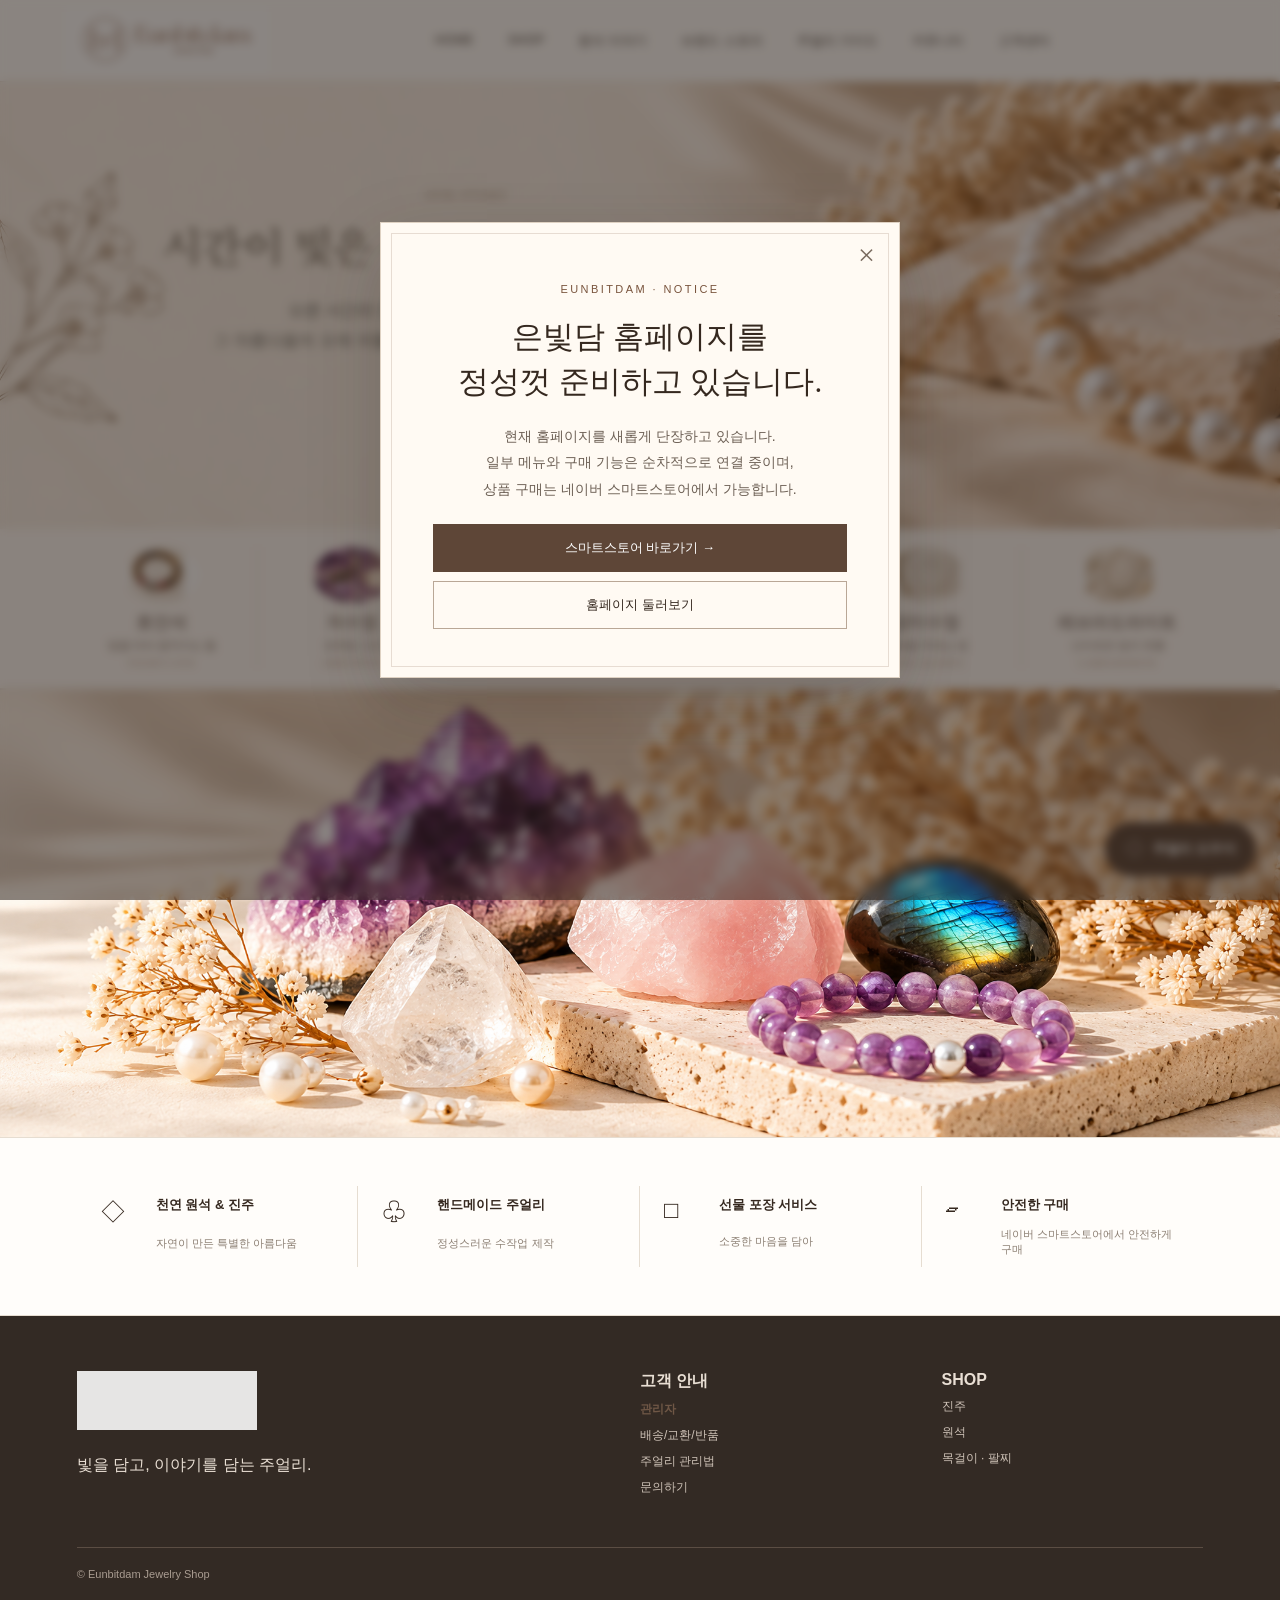
==== commit 88442b5e: "Add community navigation to homepage" ====
--- a/index.html
+++ b/index.html
@@ -18,7 +18,7 @@
 <meta name="naver-site-verification" content="12e5f24136ce2d1aa89424c798c0cc0cfbd3e5d0" />
 <meta name="google-site-verification" content="LAUkvyDgMaph7N55kw4lEiHy2m35ZnZjx6s4ZIrAJm4" />
 </head><body><div class="siteNotice" id="siteNotice" role="dialog" aria-modal="true" aria-labelledby="noticeTitle"><div class="noticeCard"><button class="noticeClose" type="button" aria-label="닫기">×</button><small>EUNBITDAM · NOTICE</small><h2 id="noticeTitle">은빛담 홈페이지를<br>정성껏 준비하고 있습니다.</h2><p>현재 홈페이지를 새롭게 단장하고 있습니다.<br>일부 메뉴와 구매 기능은 순차적으로 연결 중이며,<br>상품 구매는 네이버 스마트스토어에서 가능합니다.</p><a class="noticeShop" href="https://smartstore.naver.com/eunbitdam" target="_blank" rel="noopener">스마트스토어 바로가기 →</a><button class="noticeEnter" type="button">홈페이지 둘러보기</button></div></div>
-<header class="header"><a class="brand" href="index.html"><img src="assets/logo.png" alt="은빛담 Eunbitdam"></a><button class="menuBtn" aria-label="메뉴">☰</button><nav><a href="index.html">HOME</a><a href="shop.html">SHOP</a><a href="stones.html">원석 이야기</a><a href="story.html">브랜드 스토리</a><a href="guide.html">주얼리 가이드</a><a href="contact.html">고객센터</a></nav></header>
+<header class="header"><a class="brand" href="index.html"><img src="assets/logo.png" alt="은빛담 Eunbitdam"></a><button class="menuBtn" aria-label="메뉴">☰</button><nav><a href="index.html">HOME</a><a href="shop.html">SHOP</a><a href="stones.html">원석 이야기</a><a href="story.html">브랜드 스토리</a><a href="guide.html">주얼리 가이드</a><a href="community.html">커뮤니티</a><a href="contact.html">고객센터</a></nav></header>
 <main id="home">
 <section class="approvedHeroBanner"><img src="assets/ChatGPT%20%EC%9D%B4%EB%AF%B8%EC%A7%80%202026%EB%85%84%2010%EC%9B%94%202%EC%9D%BC%20%EC%98%A4%ED%9B%84%2012_59_11.png" alt="사람이 간직해 온 이야기, 은빛담"></section>
 <section class="approvedGemRow" id="homeGemRow">
@@ -31,7 +31,7 @@
 </section>
 <section class="approvedStoryBanner"><img src="assets/ChatGPT%20%EC%9D%B4%EB%AF%B8%EC%A7%80%202026%EB%85%84%2010%EC%9B%94%202%EC%9D%BC%20%EC%98%A4%ED%9B%84%2012_59_28.png" alt="시간이 빚은 원석에 정성을 담습니다"></section>
 <section id="guide" class="values"><div>◇<b>천연 원석 & 진주</b><span>자연이 만든 특별한 아름다움</span></div><div>♧<b>핸드메이드 주얼리</b><span>정성스러운 수작업 제작</span></div><div>□<b>선물 포장 서비스</b><span>소중한 마음을 담아</span></div><div>▱<b>안전한 구매</b><span>네이버 스마트스토어에서 안전하게 구매</span></div></section>
-</main><footer id="contact"><div><img src="assets/logo.png" alt="은빛담"><p>빛을 담고, 이야기를 담는 주얼리.</p></div><div><b>고객 안내</b><a class="adminEntry" href="login.html">관리자</a><a href="#">배송/교환/반품</a><a href="#">주얼리 관리법</a><a href="#">문의하기</a></div><div><b>SHOP</b><a href="shop.html">진주</a><a href="shop.html">원석</a><a href="shop.html">목걸이 · 팔찌</a></div><p class="copy">© Eunbitdam Jewelry Shop</p></footer><script src="script.js?v=20261002-3"></script><script src="assistant.js"></script><script>
+</main><footer id="contact"><div><img src="assets/logo.png" alt="은빛담"><p>빛을 담고, 이야기를 담는 주얼리.</p></div><div><b>고객 안내</b><a class="adminEntry" href="login.html">관리자</a><a href="#">배송/교환/반품</a><a href="#">주얼리 관리법</a><a href="#">문의하기</a></div><div><b>SHOP</b><a href="shop.html">진주</a><a href="shop.html">원석</a><a href="shop.html">목걸이 · 팔찌</a></div><p class="copy">© Eunbitdam Jewelry Shop</p></footer><script src="script.js?v=20261013-visits-1"></script><script src="assistant.js"></script><script>
 (async()=>{try{
  const U='https://jkyavwcdzkityyqsazel.supabase.co';
  const K='sb_publishable_dNe8kUYYQfh6m6umLmCgtQ_vrb1YfZK';
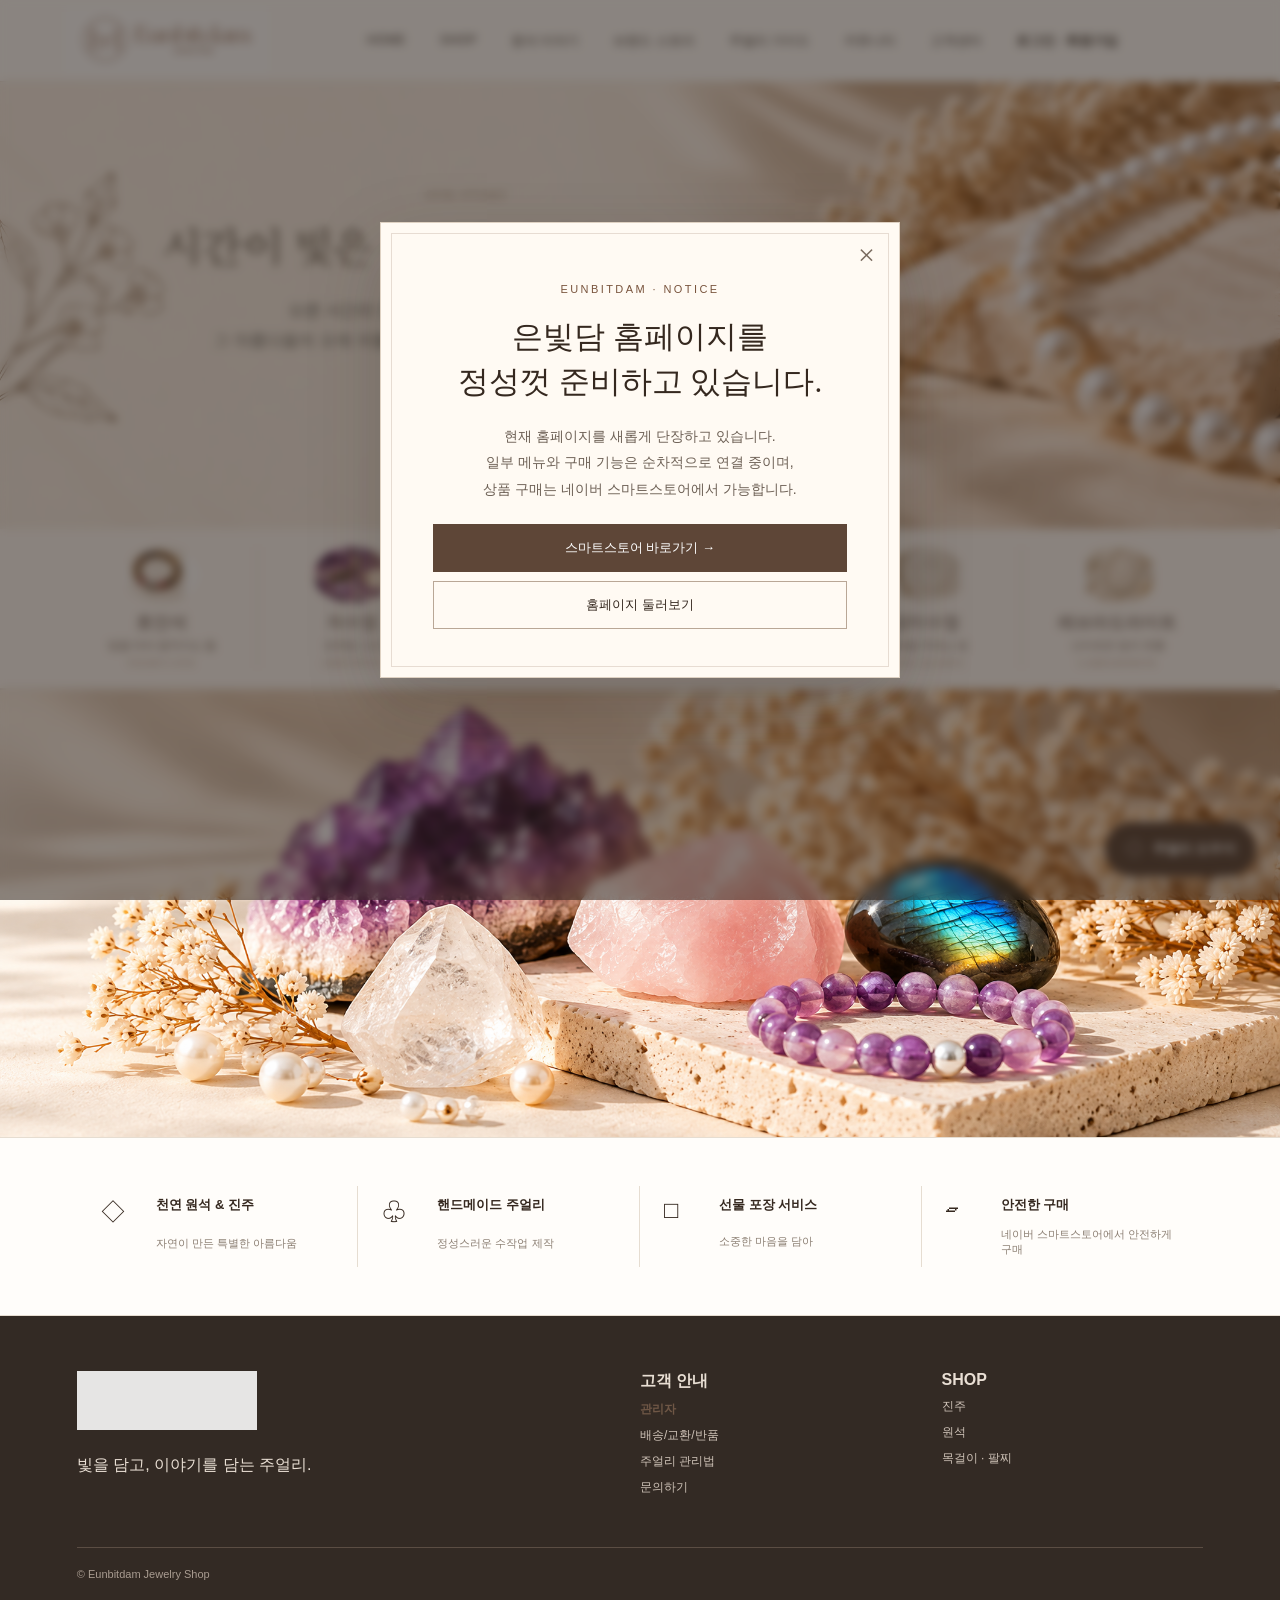
==== commit 89ba5cca: "Expose member login and signup in home navigation" ====
--- a/index.html
+++ b/index.html
@@ -18,7 +18,7 @@
 <meta name="naver-site-verification" content="12e5f24136ce2d1aa89424c798c0cc0cfbd3e5d0" />
 <meta name="google-site-verification" content="LAUkvyDgMaph7N55kw4lEiHy2m35ZnZjx6s4ZIrAJm4" />
 </head><body><div class="siteNotice" id="siteNotice" role="dialog" aria-modal="true" aria-labelledby="noticeTitle"><div class="noticeCard"><button class="noticeClose" type="button" aria-label="닫기">×</button><small>EUNBITDAM · NOTICE</small><h2 id="noticeTitle">은빛담 홈페이지를<br>정성껏 준비하고 있습니다.</h2><p>현재 홈페이지를 새롭게 단장하고 있습니다.<br>일부 메뉴와 구매 기능은 순차적으로 연결 중이며,<br>상품 구매는 네이버 스마트스토어에서 가능합니다.</p><a class="noticeShop" href="https://smartstore.naver.com/eunbitdam" target="_blank" rel="noopener">스마트스토어 바로가기 →</a><button class="noticeEnter" type="button">홈페이지 둘러보기</button></div></div>
-<header class="header"><a class="brand" href="index.html"><img src="assets/logo.png" alt="은빛담 Eunbitdam"></a><button class="menuBtn" aria-label="메뉴">☰</button><nav><a href="index.html">HOME</a><a href="shop.html">SHOP</a><a href="stones.html">원석 이야기</a><a href="story.html">브랜드 스토리</a><a href="guide.html">주얼리 가이드</a><a href="community.html">커뮤니티</a><a href="contact.html">고객센터</a></nav></header>
+<header class="header"><a class="brand" href="index.html"><img src="assets/logo.png" alt="은빛담 Eunbitdam"></a><button class="menuBtn" aria-label="메뉴">☰</button><nav><a href="index.html">HOME</a><a href="shop.html">SHOP</a><a href="stones.html">원석 이야기</a><a href="story.html">브랜드 스토리</a><a href="guide.html">주얼리 가이드</a><a href="community.html">커뮤니티</a><a href="contact.html">고객센터</a><a href="community.html" class="homeLoginLink" style="font-weight:700">로그인 · 회원가입</a></nav></header>
 <main id="home">
 <section class="approvedHeroBanner"><img src="assets/ChatGPT%20%EC%9D%B4%EB%AF%B8%EC%A7%80%202026%EB%85%84%2010%EC%9B%94%202%EC%9D%BC%20%EC%98%A4%ED%9B%84%2012_59_11.png" alt="사람이 간직해 온 이야기, 은빛담"></section>
 <section class="approvedGemRow" id="homeGemRow">
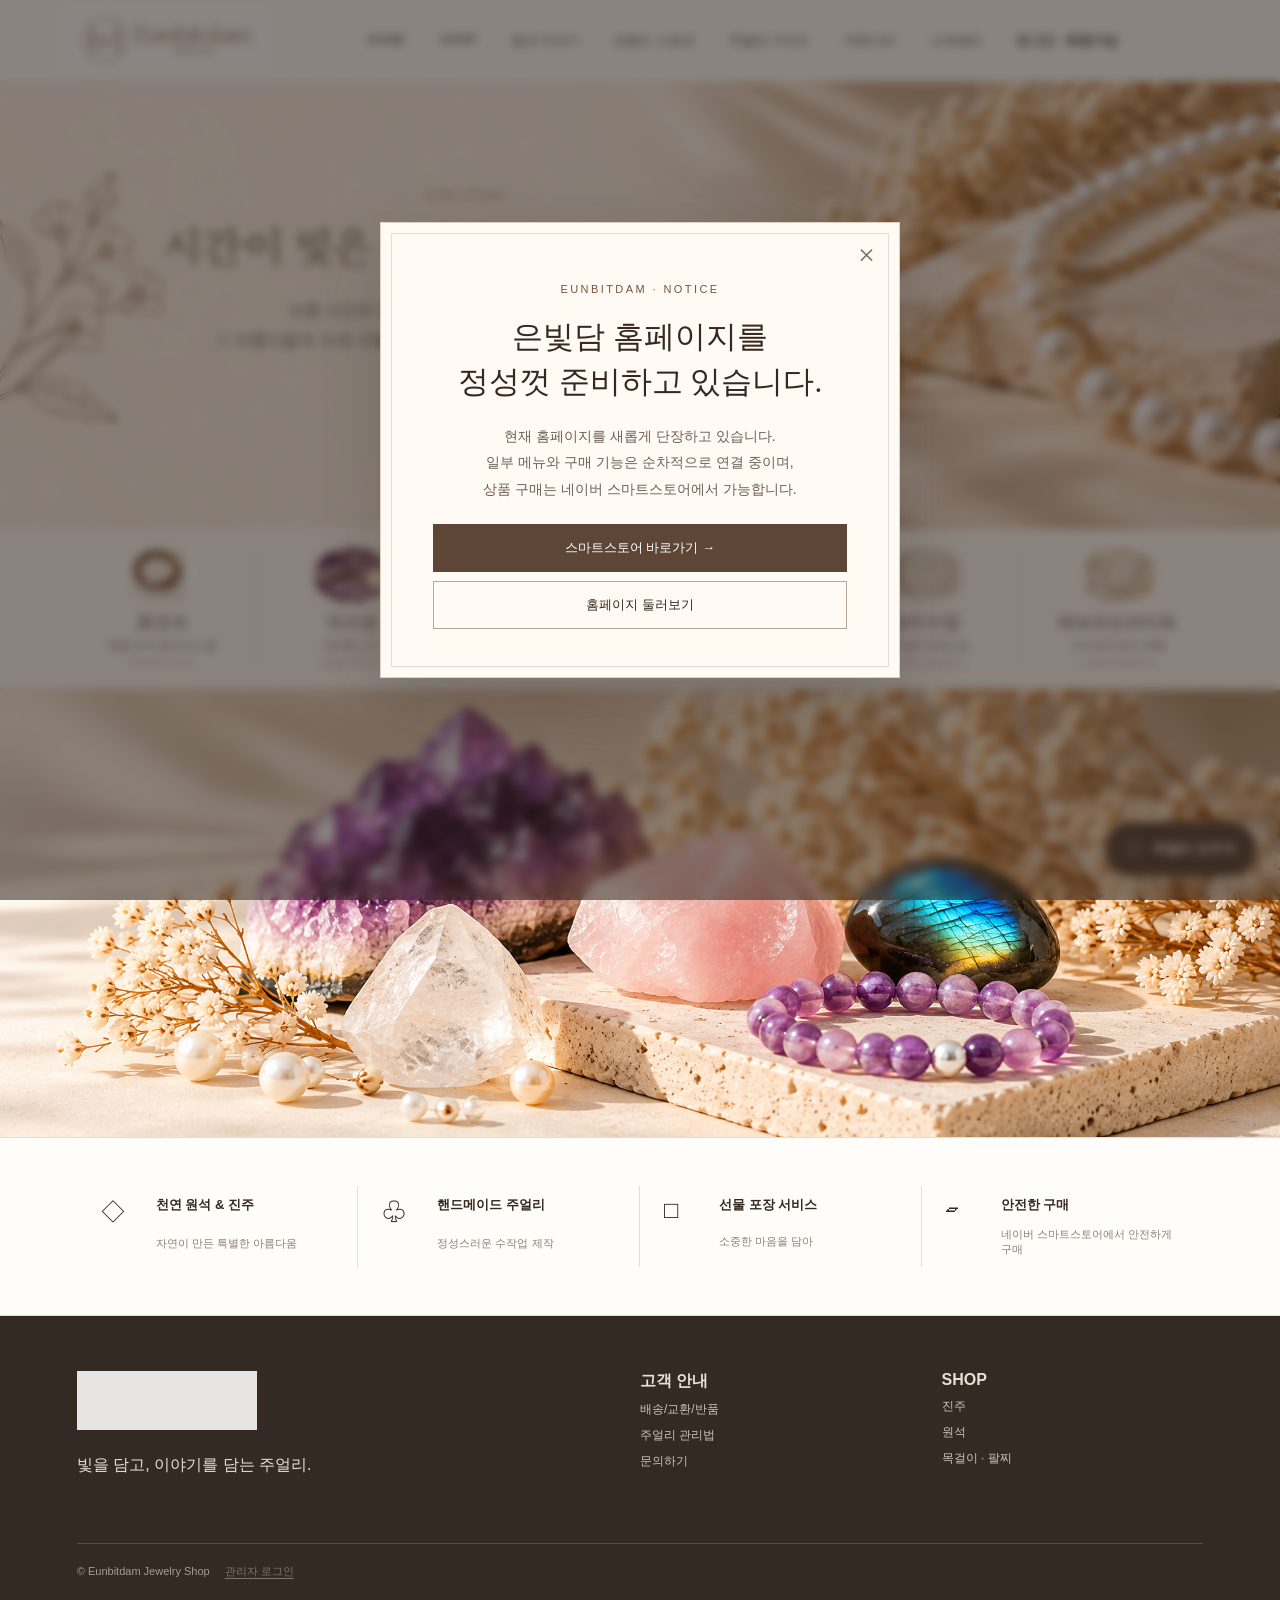
==== commit ee64157b: "Move admin login link to bottom-left footer copyright" ====
--- a/index.html
+++ b/index.html
@@ -31,7 +31,7 @@
 </section>
 <section class="approvedStoryBanner"><img src="assets/ChatGPT%20%EC%9D%B4%EB%AF%B8%EC%A7%80%202026%EB%85%84%2010%EC%9B%94%202%EC%9D%BC%20%EC%98%A4%ED%9B%84%2012_59_28.png" alt="시간이 빚은 원석에 정성을 담습니다"></section>
 <section id="guide" class="values"><div>◇<b>천연 원석 & 진주</b><span>자연이 만든 특별한 아름다움</span></div><div>♧<b>핸드메이드 주얼리</b><span>정성스러운 수작업 제작</span></div><div>□<b>선물 포장 서비스</b><span>소중한 마음을 담아</span></div><div>▱<b>안전한 구매</b><span>네이버 스마트스토어에서 안전하게 구매</span></div></section>
-</main><footer id="contact"><div><img src="assets/logo.png" alt="은빛담"><p>빛을 담고, 이야기를 담는 주얼리.</p></div><div><b>고객 안내</b><a class="adminEntry" href="login.html">관리자</a><a href="#">배송/교환/반품</a><a href="#">주얼리 관리법</a><a href="#">문의하기</a></div><div><b>SHOP</b><a href="shop.html">진주</a><a href="shop.html">원석</a><a href="shop.html">목걸이 · 팔찌</a></div><p class="copy">© Eunbitdam Jewelry Shop</p></footer><script src="script.js?v=20261013-visits-1"></script><script src="assistant.js"></script><script>
+</main><footer id="contact"><div><img src="assets/logo.png" alt="은빛담"><p>빛을 담고, 이야기를 담는 주얼리.</p></div><div><b>고객 안내</b><a href="#">배송/교환/반품</a><a href="#">주얼리 관리법</a><a href="#">문의하기</a></div><div><b>SHOP</b><a href="shop.html">진주</a><a href="shop.html">원석</a><a href="shop.html">목걸이 · 팔찌</a></div><p class="copy">© Eunbitdam Jewelry Shop <a href="login.html" aria-label="관리자 로그인" style="display:inline-block;margin-left:12px;font-size:11px;color:inherit;opacity:.65;text-decoration:underline;text-underline-offset:3px">관리자 로그인</a></p></footer><script src="script.js?v=20261013-visits-1"></script><script src="assistant.js"></script><script>
 (async()=>{try{
  const U='https://jkyavwcdzkityyqsazel.supabase.co';
  const K='sb_publishable_dNe8kUYYQfh6m6umLmCgtQ_vrb1YfZK';
